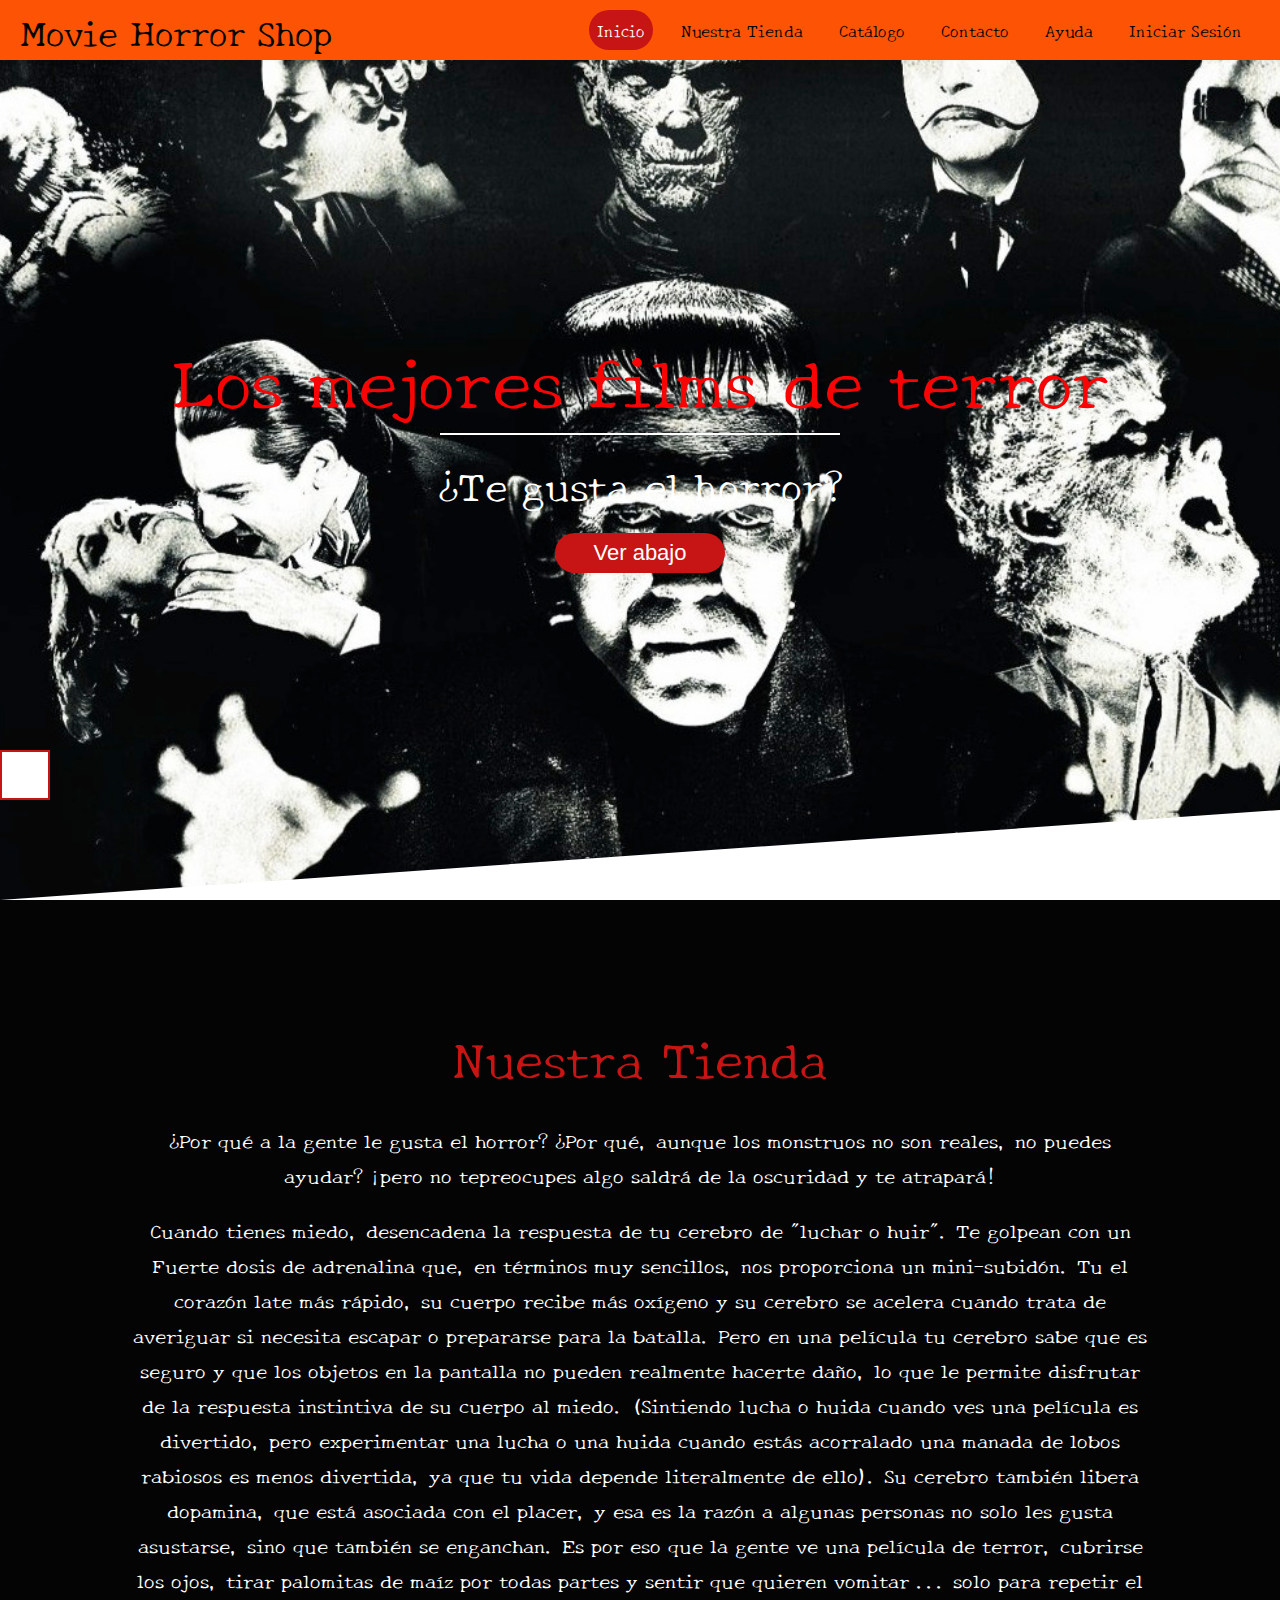
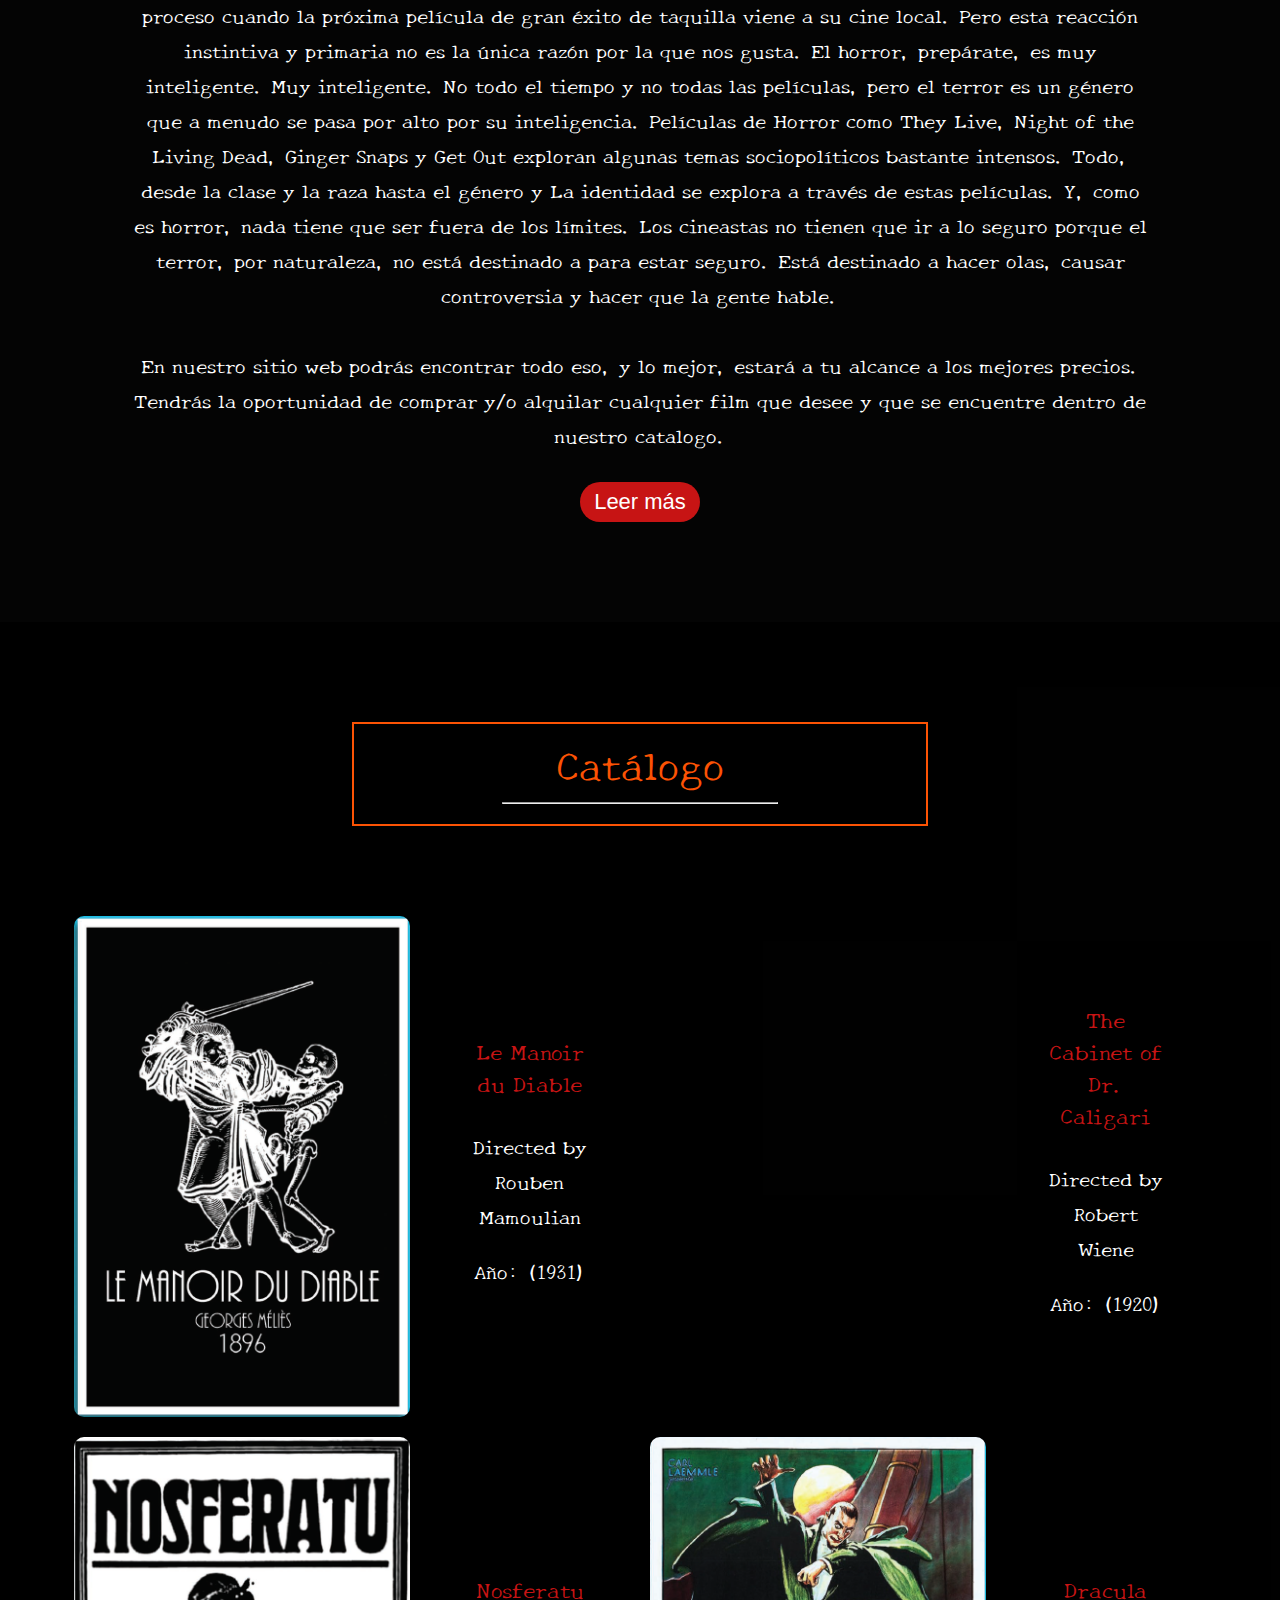
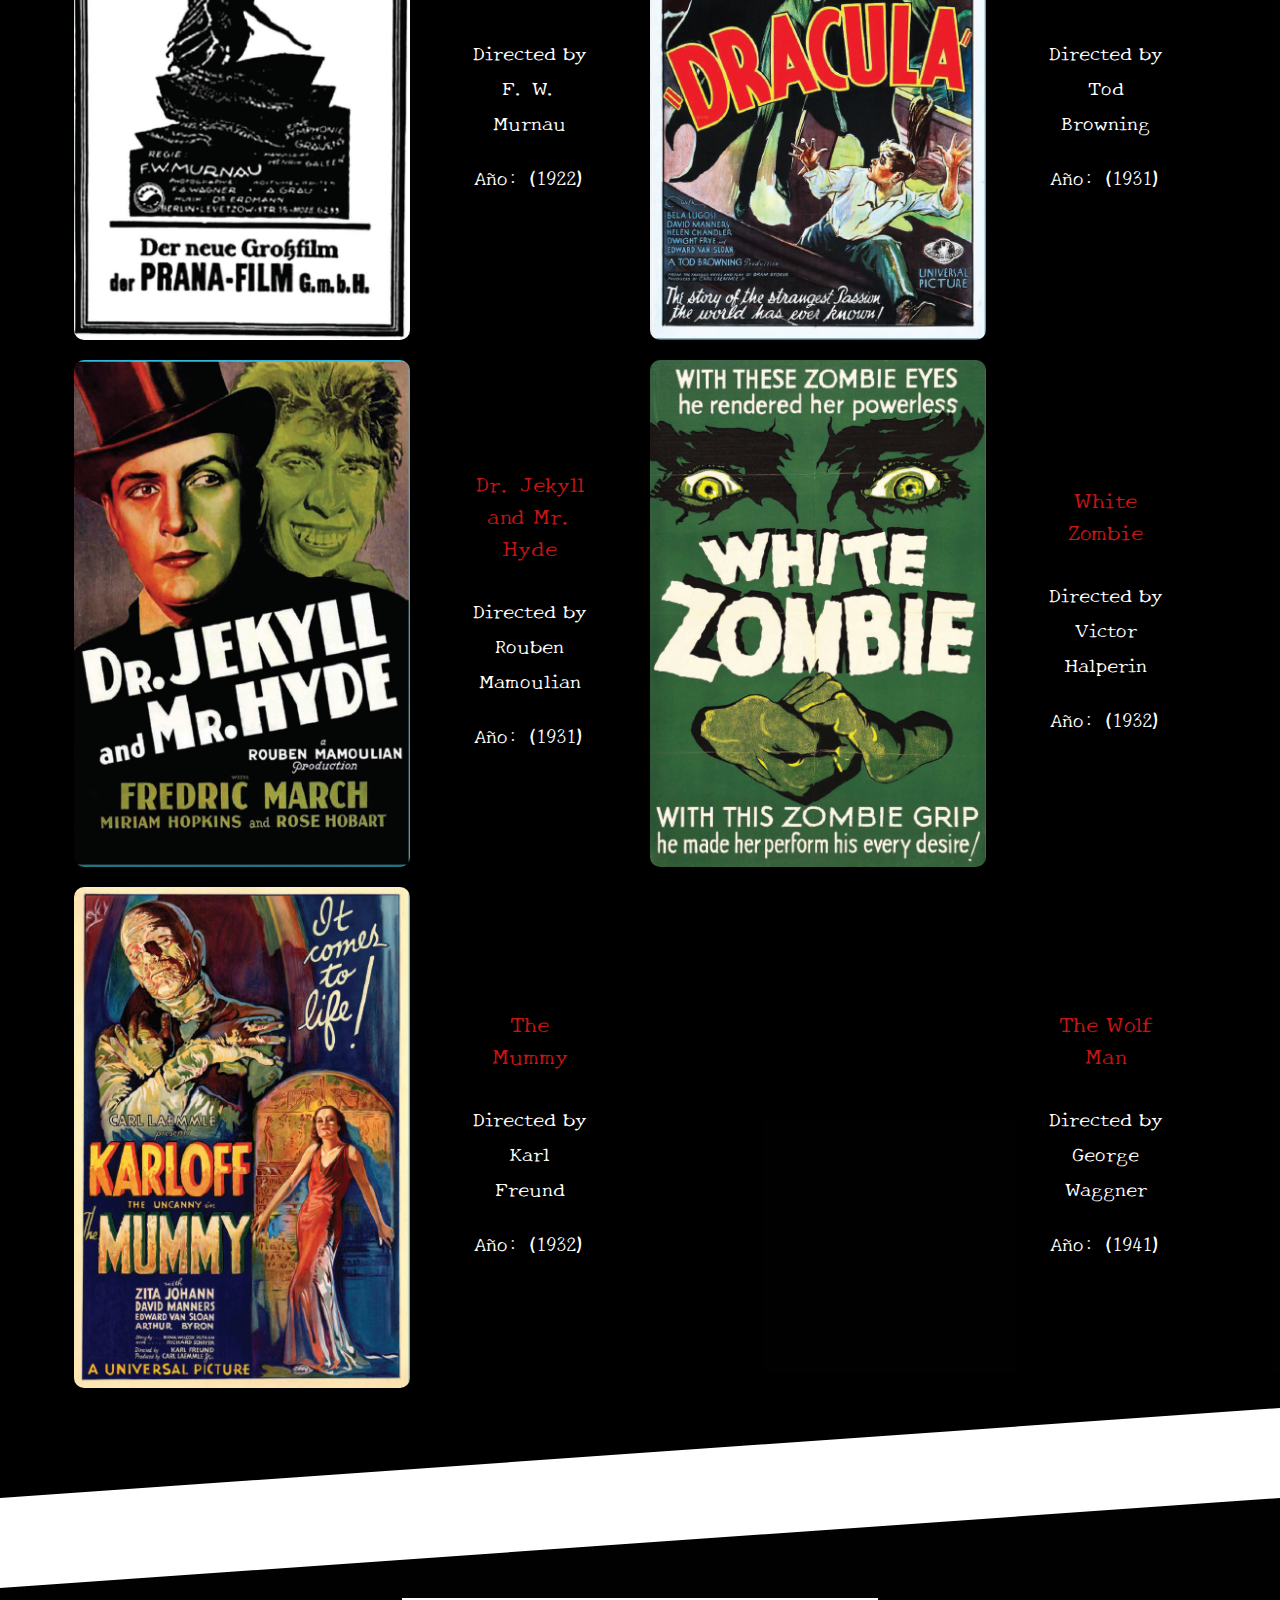
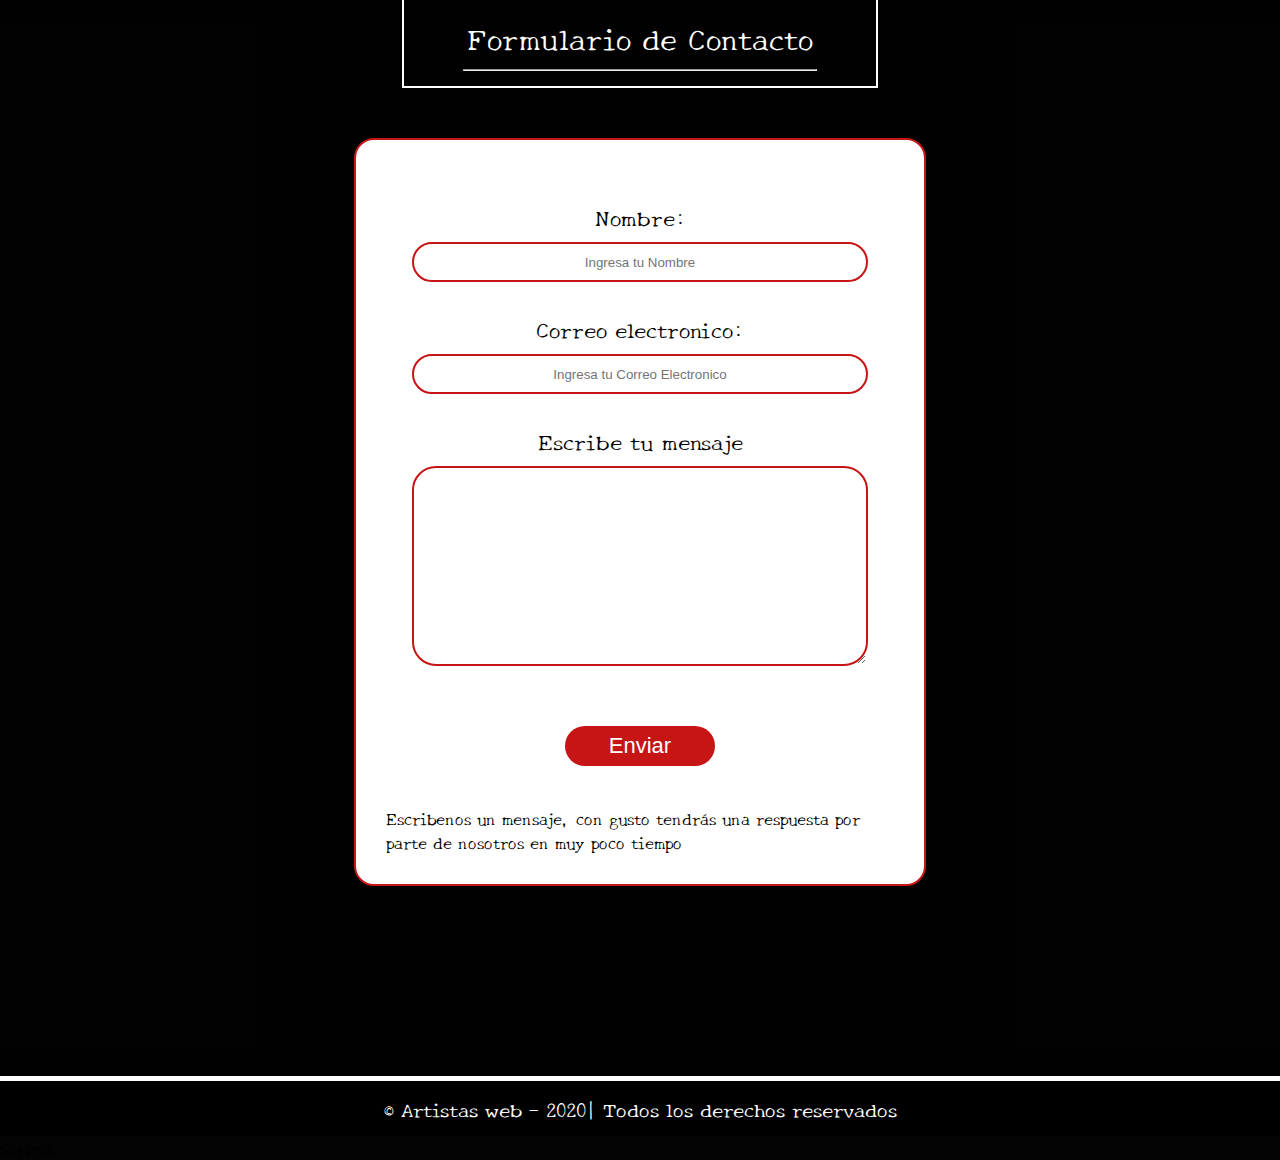
==== Movie Horror Shop Web/Index.html @ 17c4c710 "Add files via upload" ====
<!DOCTYPE html>
<html lang="es"
<head>
    <title>Movie Horror Shop</title>
    <meta charset="UTF-8">
    <meta name="viewport" content="width=device-width, initial-scale=1.0">
    <meta http-equiv="X-UA-Compatible" content="ie=edge">
    
    <!--Estilos-->
    <link rel="stylesheet" href="css/Styles.css">
    <link href="https://fonts.googleapis.com/css2?family=New+Tegomin&display=swap" rel="stylesheet">   
</head>
<body>

    <!--Ir Arriba-->
    <div class="go-top">
        <span><i class="fas fa-angle-up"></i></span>
    </div>

    <!--Menu de navegacion-->
     <header id="header">
        <nav class="menu">
            <div class="logo-box">
                <h1><a href="#">Movie Horror Shop</a></h1>
                <span class="btn-menu"><i class="fas fa-bars"></i></span>
            </div>
            <div class="list-container">
                <ul class="lists">
                    <li><a href="#"class="activo">Inicio</a></li>
                    <li><a href="#">Nuestra Tienda</a></li>
                    <li><a href="#">Catálogo</a></li>
                    <li><a href="#">Contacto</a></li>
                    <li><a href="#">Ayuda</a></li>
                    <li><a href="#">Iniciar Sesión</a></li>
                </ul>
            </div>
        </nav>

    <!--IMG Header-->
        <div class="img-header">
            <div class="welcome">
                <h1>Los mejores films de terror</h1>
                <hr>
                <p>¿Te gusta el horror?</p>
                <button id="abajo">Ver abajo</button>
            </div>
        </div>    

        <div class="skew-abajo"></div>

     </header>    

    <!--Menu de navegacion-->
   <main>

    <!--Nuestra Tienda-->
    <section class= "acerca-de">

        <div class="info-container">
            <h1>Nuestra Tienda</h1>
            <p>¿Por qué a la gente le gusta el horror? ¿Por qué, aunque los monstruos no son reales, no puedes
                ayudar? ¡pero no tepreocupes algo saldrá de la oscuridad y te atrapará!</p>
                
            <p>Cuando tienes miedo, desencadena la respuesta de tu cerebro de "luchar o huir". Te golpean con un
                Fuerte dosis de adrenalina que, en términos muy sencillos, nos proporciona un mini-subidón. Tu
                el corazón late más rápido, su cuerpo recibe más oxígeno y su cerebro se acelera cuando
                trata de averiguar si necesita escapar o prepararse para la batalla. Pero en una película tu cerebro
                sabe que es seguro y que los objetos en la pantalla no pueden realmente hacerte daño, lo que
                le permite disfrutar de la respuesta instintiva de su cuerpo al miedo. (Sintiendo lucha o huida
                cuando ves una película es divertido, pero experimentar una lucha o una huida cuando estás acorralado
                una manada de lobos rabiosos es menos divertida, ya que tu vida depende literalmente de ello).
                Su cerebro también libera dopamina, que está asociada con el placer, y esa es la razón
                a algunas personas no solo les gusta asustarse, sino que también se enganchan. Es por eso que la gente ve
                una película de terror, cubrirse los ojos, tirar palomitas de maíz por todas partes y sentir que quieren
                vomitar ... solo para repetir el proceso cuando la próxima película de gran éxito de taquilla
                viene a su cine local.

                Pero esta reacción instintiva y primaria no es la única razón por la que nos gusta.
                El horror, prepárate, es muy inteligente. Muy inteligente. No todo el tiempo y no
                todas las películas, pero el terror es un género que a menudo se pasa por alto por su inteligencia. Películas de Horror
                como They Live, Night of the Living Dead, Ginger Snaps y Get Out exploran algunas
                temas sociopolíticos bastante intensos. Todo, desde la clase y la raza hasta el género y
                La identidad se explora a través de estas películas. Y, como es horror, nada tiene que ser
                fuera de los límites. Los cineastas no tienen que ir a lo seguro porque el terror, por naturaleza, no está destinado a
                para estar seguro. Está destinado a hacer olas, causar controversia y hacer que la gente hable.

                <br></br>
                En nuestro sitio web podrás encontrar todo eso, y lo mejor, estará a tu alcance a los mejores precios. 
                Tendrás la oportunidad de comprar y/o alquilar cualquier film que desee y que se encuentre dentro de nuestro catalogo.</p>
                
            <!--*<div class="about-gallery">
                <img src="https://i.pinimg.com/originals/cb/20/40/cb2040bdb5de9c475596036a4c6ae469.jpg" alt="">
    
            </div>*/-->

            <div class="about-more"><button>Leer más</button></div>

        </div>

    </section>

    <!--Catálogo-->
    <section class="catalogo">
        <div class="deg-background"></div>
        <div class="ejeZproject">
            <div class="container-project">
                <div class="project-title">
                    <h2>Catálogo</h2>
                    <hr>
                </div>
            <div class="project-img">
                <img src="img/1. Le Manoir du Diable.PNG" alt="">
                <div class="name-movie">
                    <h3>Le Manoir du Diable</h3>
                    <p>Directed by Rouben Mamoulian</p>
                    <p>Año: (1931)</p>
                </div>
                <img src="img/2. The Cabinet of Dr. Caligari.PNG" alt="">
                <div class="name-movie">
                    <h3>The Cabinet of Dr. Caligari</h3>
                    <p>Directed by Robert Wiene</p>
                    <p>Año: (1920)</p>
                </div>
                <img src="img/3. Nosferatu.PNG" alt="">
                <div class="name-movie">
                    <h3>Nosferatu</h3>
                    <p>Directed by F. W. Murnau</p>
                    <p>Año: (1922)</p>
                </div>
                <img src="img/4. Dracula.PNG" alt="">
                <div class="name-movie">
                    <h3>Dracula</h3>
                    <p>Directed by Tod Browning</p>
                    <p>Año: (1931)</p>
                </div>
                <img src="img/5. Dr. Jekyll and Mr. Hyde.PNG" alt="">
                <div class="name-movie">
                    <h3>Dr. Jekyll and Mr. Hyde</h3>
                    <p>Directed by Rouben Mamoulian</p>
                    <p>Año: (1931)</p>
                </div>
                <img src="img/6. White Zombie.PNG" alt="">
                <div class="name-movie">
                    <h3>White Zombie</h3>
                    <p>Directed by Victor Halperin</p>
                    <p>Año: (1932)</p>
                </div>
                <img src="img/7. The Mummy.PNG" alt="">
                <div class="name-movie">
                    <h3>The Mummy</h3>
                    <p>Directed by Karl Freund</p>
                    <p>Año: (1932)</p>
                </div>
                <img src="img/8. The Wolf Man.PNG" alt="">  
                <div class="name-movie">
                    <h3>The Wolf Man</h3>
                    <p>Directed by George Waggner</p>
                    <p>Año: (1941)</p>
                </div>
            </div>    

            </div>
        </div>
        <div class="skew-abajo"> </div>

    </section>

</main>

<!--Footer-->
<footer class="footer">
    <div class="skew-arriba"></div>
    <div class="deg-footer"></div>
    <div class="ejeZfooter">
        <div class="footer-content">
        <div class="footer-title">
            <h2>Formulario de Contacto</h2>
            <hr>
        </div>  

        <div class="formulario-content">
         <form id="Formulario">
            <label for="user">Nombre:</label>
            <input type="text" id="user" name="user" placeholder="Ingresa tu Nombre">

            <label for="email">Correo electronico:</label>
            <input type="email" id="user" name="email" placeholder="Ingresa tu Correo Electronico">

            <label for="mensaje">Escribe tu mensaje</label>
            <textarea name="mensaje" id="mensaje"></textarea>

            <div class="send"><button>Enviar</button></div>

            <div class="mensaje-form">
                <p>Escribenos un mensaje, con gusto tendrás una respuesta por parte de nosotros en muy poco tiempo</p>
            </div>

         </form>
        </div>
        
        <div class="footer-text">
            <p>&copy; Artistas web - 2020| Todos los derechos reservados</p>
        </div>

        </div>
    </div>

</footer>

    



Scripts
<script src="https://kit.fontawesome.com/ca6e14d7f4.js" crossorigin="anonymous"></script>"
<script src="js/app.js"></script>
</body>
</html>
---- Movie Horror Shop Web/css/Styles.css ----
:root{
    --White: #fff;
    --red:#c71414;
    --black: #040404;
    --blue: #0431FC;
    --orange:#FC5304;
    --yellow: #FCE204;
    
}

*{
    margin:0;
    padding:0;
    box-sizing: border-box;
}

body{
    background: #040404;
    overflow-x: hidden;
    font-family: 'New Tegomin', serif;
}

/** Go top **/

.go-top{
    position: fixed;
    bottom: 100px;
    right: -100;
    width: 50px;
    height: 50px;
    border: 2px solid var(--red);
    background: white;
    z-index: 9999;

    display: flex;
    justify-content: center;
    align-items: center;
    cursor: pointer;
    transition: 400ms;
}

.go-top:hover{
    border:2px solid var(--white);
    background:var(--red);
}

.go-top:hover span{
    color: var(--white);
}

.go-top > span{
    font-size: 30px;
    color: var(--black);
}
/** Go top **/

/** Skew **/

.skew-abajo{
    position: absolute;
    bottom: 0;
    left: 0;
    border-width: 0 0 10vh 100vw;
    border-style: solid;
    border-color: transparent transparent #fff transparent;
}
.skew-arriba{
    position: absolute;
    top: 0;
    left: 0;
    border-width: 10vh 100vw 0 0 ;
    border-style: solid;
    border-color:  #fff transparent transparent transparent;
    z-index: 10;
}

/** Menu de Navegación **/
#header{
    position: relative;
    width: 100%;
}
.menu{
    position:fixed;
    top: 0;
    left: 0;
    width: 100%;
    height: 60px;
    background:#FC5304;
  
    display: flex;
    justify-content: space-between;
    align-items: center;
    z-index: 9999;
}
.menu .logo-box{
    margin-left: 20px;
}
.menu .logo-box h1 a{
    text-decoration: none;
    font-size: 35px;
    font-weight: 400;
    color: var(--black);
}
.menu .list-container{
    margin-right: 20px;
}
.menu .list-container .lists{
    display: flex;
}
.menu .list-container .lists li {
    list-style: none;
}
.menu .list-container .lists li a{
    text-decoration: none;
    margin: 0px 10px;
    padding: 8px;
    color: var(--black);
    border-radius: 24px;
    font-size: 16px;
    transition: 0.3s;
}
.menu .list-container .lists li a.activo{
    background: var(--red);
    color: #fff;
}
.menu .list-container .lists li :hover{
    background: var(--red);
    color: #fff;
}
**/
.btn-menu > .fa-bars{
    display: none;
}

/** Menu de Navegación **/

/** IMG Header **/
.img-header{
    position: relative;
    width: 100%;
    height: 100vh;
    background: url('../img/header.jpg');
    background-attachment: fixed;
    background-position: center;
    background-size: cover;
}
.img-header .welcome{
    position: absolute;
    top: 0;
    left: 0;
    width: 100%;
    height: 100%;
   
    display: flex;
    justify-content: center;
    align-items: center;
    flex-direction: column;
}
.img-header .welcome h1{
    font-size: 70px;
    color:#f70404;
    font-weight: 200;
}
.img-header .welcome hr{
    width: 400px;
    height: 2px;
    background: #fff;
    border: none;
    margin-top: 5px;
}
.img-header .welcome p{
    font-size: 40px;
    color: #fff;
    margin-top: 20px;
}
.img-header .welcome > button{
    width: 170px;
    height: 40px;
    background: var(--red);
    border-radius: 24px;
    border: none;
    outline: none;
    font-size: 22px;
    color: #fff;
    text-align: center;
    margin-top: 20px;
    cursor: pointer;
    transition: 0.5s;
}
.img-header .welcome > button:hover{
    background: var(--yellow);
}
/** IMG Header **/

/** Acerca de Nosotros **/

.acerca-de{
    width: 100%;
    margin-top: 120px;
}
.acerca-de .info-container{
    width: 80%;
    margin: auto;
    display: flex;
    justify-content: center;
    flex-direction: column;
}

.acerca-de .info-container h1{
    font-size: 50px;
    font-weight: 400;
    color: var(--red);
    text-align: center;
    margin-bottom: 20px;
    
}
.acerca-de .info-container p{
    text-align: center;
    font-size: 20px;
    color: var(--White);
    line-height: 35px;
    margin: 10px 0px;
}
/*.acerca-de .info-container .about-gallery{
    width: 100%;
    display: flex;
    justify-content: center;
    margin: 50px 0px;
}
.acerca-de .info-container .about-gallery img{
    width: calc(33.33% - 10px);
    height: 300px;
    object-fit: cover;
    margin: 10px 10px;
    border-radius: 10px;
    cursor: pointer;
}*/
.acerca-de .info-container .about-more{
    width: 100%;
    display: flex;
    justify-content: center;
}
.acerca-de .info-container .about-more button{
    width: 120px;
    height: 40px;
    background: var(--red);
    border-radius: 24px;
    border: none;
    outline: none;
    font-size: 22px;
    color: #fff;
    text-align: center;
    margin-top: 20px;
    cursor: pointer;
    transition: 0.5s;
}
.acerca-de .info-container .about-more button:hover{

    background: var(--yellow);
}
/** Nuestra tienda **/

/** Catálogo **/
.catalogo{
    position: relative;
    width: 100%;
    height: 100%;
    background: url(../img/Catálogo.jpg);
    background-attachment: fixed;
    background-position: center;
    background-size: cover;
    margin-top: 100px;
}
.catalogo .deg-background{
    position: absolute;
    top: 0;
    left: 0;
    width: 100%;
    height: 100%;
    background: rgba(0,0,0,0.8);
}
.catalogo .ejeZproject{
    position: relative;
    width: 100%;
    height: 100%;
}
.catalogo .container-project{
    width: 90%;
    margin: auto;
    padding-top: 100px;
}
.catalogo .container-project .project-title{
    border: 2px solid #FC5304;
    padding: 10px;
    text-align: center;
    width: 50%;
    margin: auto;
}
.catalogo .container-project .project-title h2{
    font-size: 40px;
    color: #FC5304;
    font-weight: normal;
}
.catalogo .container-project .project-title hr{
    background: #FC5304;
    width: 50%;
    margin: 10px auto;
}
.catalogo .container-project .project-img{
    width: 100%;
    display: flex;
    justify-content: center;
    flex-wrap: wrap;
    margin-top: 80px;
    padding-bottom: 100px;
}
.catalogo .container-project .project-img img{
    width: calc(30% - 10px);
    margin: 10px;
    object-fit: cover;
    border-radius: 10px;
    cursor: pointer;
}
.catalogo .container-project .project-img .name-movie{
    width: 10%;
    margin: auto;
    display: flex;
    justify-content: left;
    flex-direction: column;
}
.catalogo .container-project .project-img .name-movie h3{
    font-size: 22px;
    font-weight: 100;
    color: var(--red);
    text-align: center;
    margin-bottom: 20px;
    
}
.catalogo .container-project .project-img .name-movie p{
    text-align: center;
    font-size: 20px;
    color: var(--White);
    line-height: 35px;
    margin: 10px 0px;
}
/** Catálogo **/


/** Footer **/
.footer{
    position: relative;
    width: 100%;
    height: 100%;
    background: url(../img/footer.jpg);
    background-attachment: fixed;
    background-position: center;
    background-size: cover;
}
.footer .deg-footer{
    position: absolute;
    width: 100%;
    height: 100%;
    background: rgba(0,0,0,0.6);
}
.footer .ejeZfooter{
    position: relative;
    width: 100%;
    height: 100%;
}
.footer .footer-content{
    width: 90%;
    padding: 100px;
    margin: auto;
}
.footer .footer-content .footer-title{
    width: 50%;
    margin: auto;
    border: 2px solid #fff;
    padding: 15px;
}
.footer .footer-content .footer-title h2{
    text-align: center;
    color: #fff;
    font-size: 30px;
    font-weight: normal;
    margin-bottom: 10px;
}
.footer .footer-content .footer-title hr{
    width: 80%;
    margin: auto;

}
.footer .footer-content .formulario-content{
    width: 60%;
    background: #fff;
    border-radius: 20px;
    border:2px solid var(--red);
    margin:50px auto;
    padding: 30px;
    margin-bottom: 150px;
}
.footer .footer-content .formulario-content #Formulario{
    display: flex;
    justify-content: center;
    flex-direction: column;
}
.footer .footer-content .formulario-content #Formulario label{
    text-align: center;
    color: var(--black);
    font-size: 22px;
    margin: 30px 0px 10px 0px;
}
.footer .footer-content .formulario-content #Formulario input{
    width: 90%;
    height: 40px;
    margin: auto;
    border: 2px solid var(--red);
    border-radius: 24px;
    outline: none;
    text-align: center;
    font-size: 15px 7px;
    color: var(--black);

}
.footer .footer-content .formulario-content #Formulario textarea{
    width: 90%;
    height: 200px;
    margin: auto;
    border: 2px solid var(--red);
    border-radius: 24px;
    outline: none;
    font-size: 15px;
    color: var(--black);
    padding: 20px;
}
.footer .footer-content .formulario-content #Formulario .send{
    width: 100%;
    display: flex;
    justify-content: center;
    margin: 40px 0px;
}
.footer .footer-content .formulario-content #Formulario .send button{
    width: 150px;
    height: 40px;
    background: var(--red);
    border-radius: 24px;
    border: none;
    outline: none;
    font-size: 22px;
    color: #fff;
    text-align: center;
    margin-top: 20px;
    cursor: pointer;
    transition: 0.5s;
}
.footer .footer-content .formulario-content #Formulario .send button:hover{
    background: var(--blue);
}
.footer .footer-content .footer-text{
    position: absolute;
    bottom: 0;
    left: 0;
    width: 100%;
    height: 60px;
    background: rgba(0,0,0,0.8);
    border-top: 5px solid #fff;

    display: flex;
    justify-content: center;
    align-items: center;
}
.footer .footer-content .footer-text p{
    color: #fff;
    font-size: 20px;
}
/** Footer **/

/** Media Query **/

@media only screen and (max-width:900px){
    .btn-menu > .fa-bars{
        display: block;
        position: absolute;
        top: 20px;
        right: 30px;
        font-size: 28px;
        cursor: pointer;
    }
    .btn-menu > .fa-bars:hover{color: var(--red);}
    .btn-menu > .fa-times{color: var(--red);}
        .menu .list-container{
        position: absolute;
        top: 60px;
        left: 100%;
        width: 100%;
        height: calc(100vh - 60px);
        background: #fff;
    }
    .menu .list-container .lists{
        width: 100%;
        height: 100%;
        display: flex;
        justify-content: center;
        align-items: center;
        flex-direction: column;
        border-top: 5px solid var(--red);
    }
    .menu .list-container .lists li{
        width: 90%;
        margin: 10px 0px;
        border-bottom: 1px solid var(--red);
        text-align: center;
    }
    .menu .list-container .lists li a{
        font-size: 20px;
        padding-bottom: 10px;
    }

    .menu .list-container .lists li a.activo{
        background: none;
        color: var(--red); 
    }
    .menu .list-container .lists li a:hover{
        background: none;
        color: var(--red);
}


@media only screen and (max-width: 773px) {
    
    /** Img Header **/
    .img-header .welcome h1{
        font-size: 40px;
    }
    .img-header .welcome > button {
        width: 130px;
        font-size: 20px;
    }
    /** Acerca de nosotros **/
    .acerca-de .info-container .about-gallery{
        flex-direction: column;
    }
    .acerca-de .info-container .about-gallery img{
        width: 100%;
    }

    /** Nuestros Proyectos **/
    .catalogo .container-project .project-img img{
        width: 80%;
        margin-bottom: 30px;
    }
} 

@media only screen and (max-width: 590px) {
    
    /** IMG Header **/
    .img-header .welcome h1{
        font-size: 30px;
    }
    .img-header .welcome hr{
        width: 100px;
    }
    .img-header .welcome p{
        font-size: 17px;
    }
} 

/*@media only screen and (max-width: 890px){
    .testimonios .box-testimonios .card-testimonio .card-img img{
        width: 200px;
        height: 200px;
    }
    .testimonios .box-testimonios .card-testimonio {
        width: 100%;
    }
    .testimonios .box-testimonios .card-testimonio .testimonio-text h4{
        font-size: 25px;
    }
    .testimonios .box-testimonios .card-testimonio .testimonio-text p{
        font-size: 17px;
        line-height: 35px;
    }
}
*/
@media only screen and (max-width: 900px){
    .footer .formulario-content{
        width: 85%;
        padding: 20px;
    }
    .footer .formulario-content #formulario input{
        width: 100%; 
    }
    .footer .formulario-content #formulario textarea{
        width: 100%;
    }
}

}
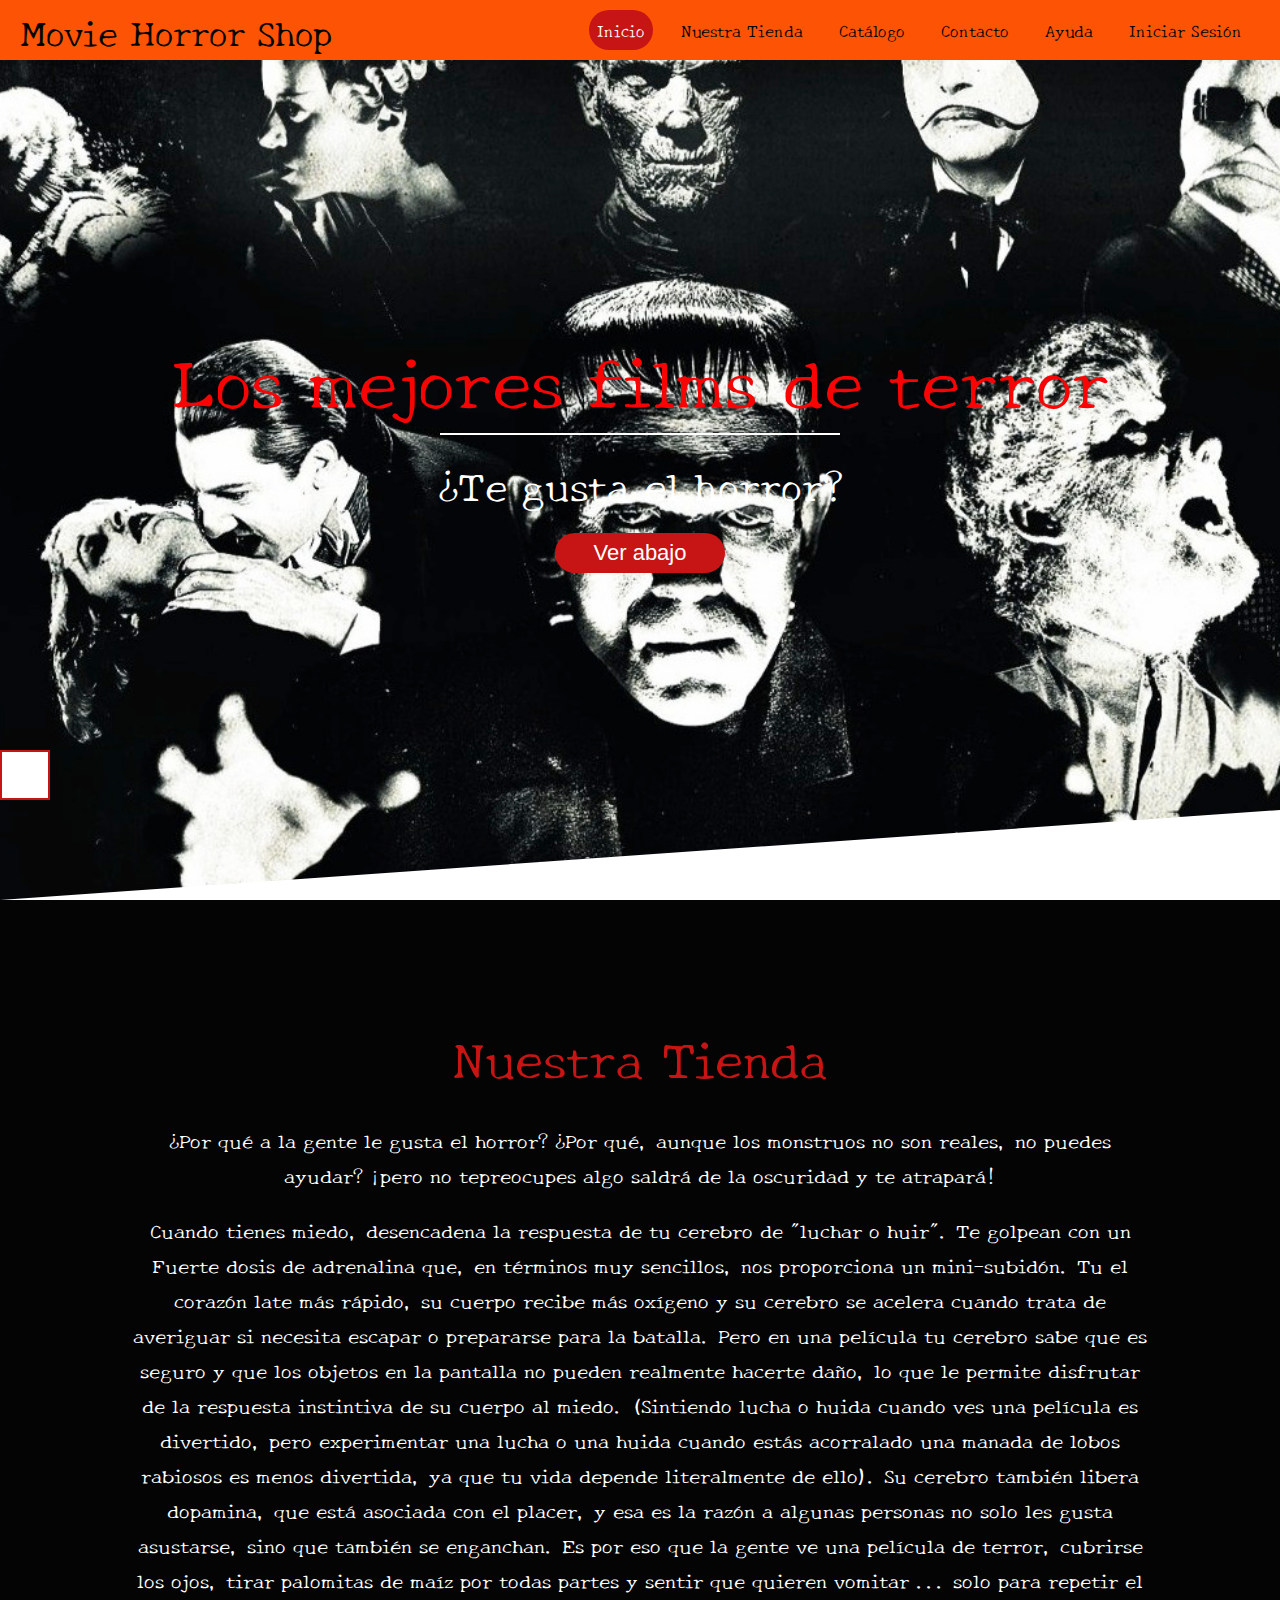
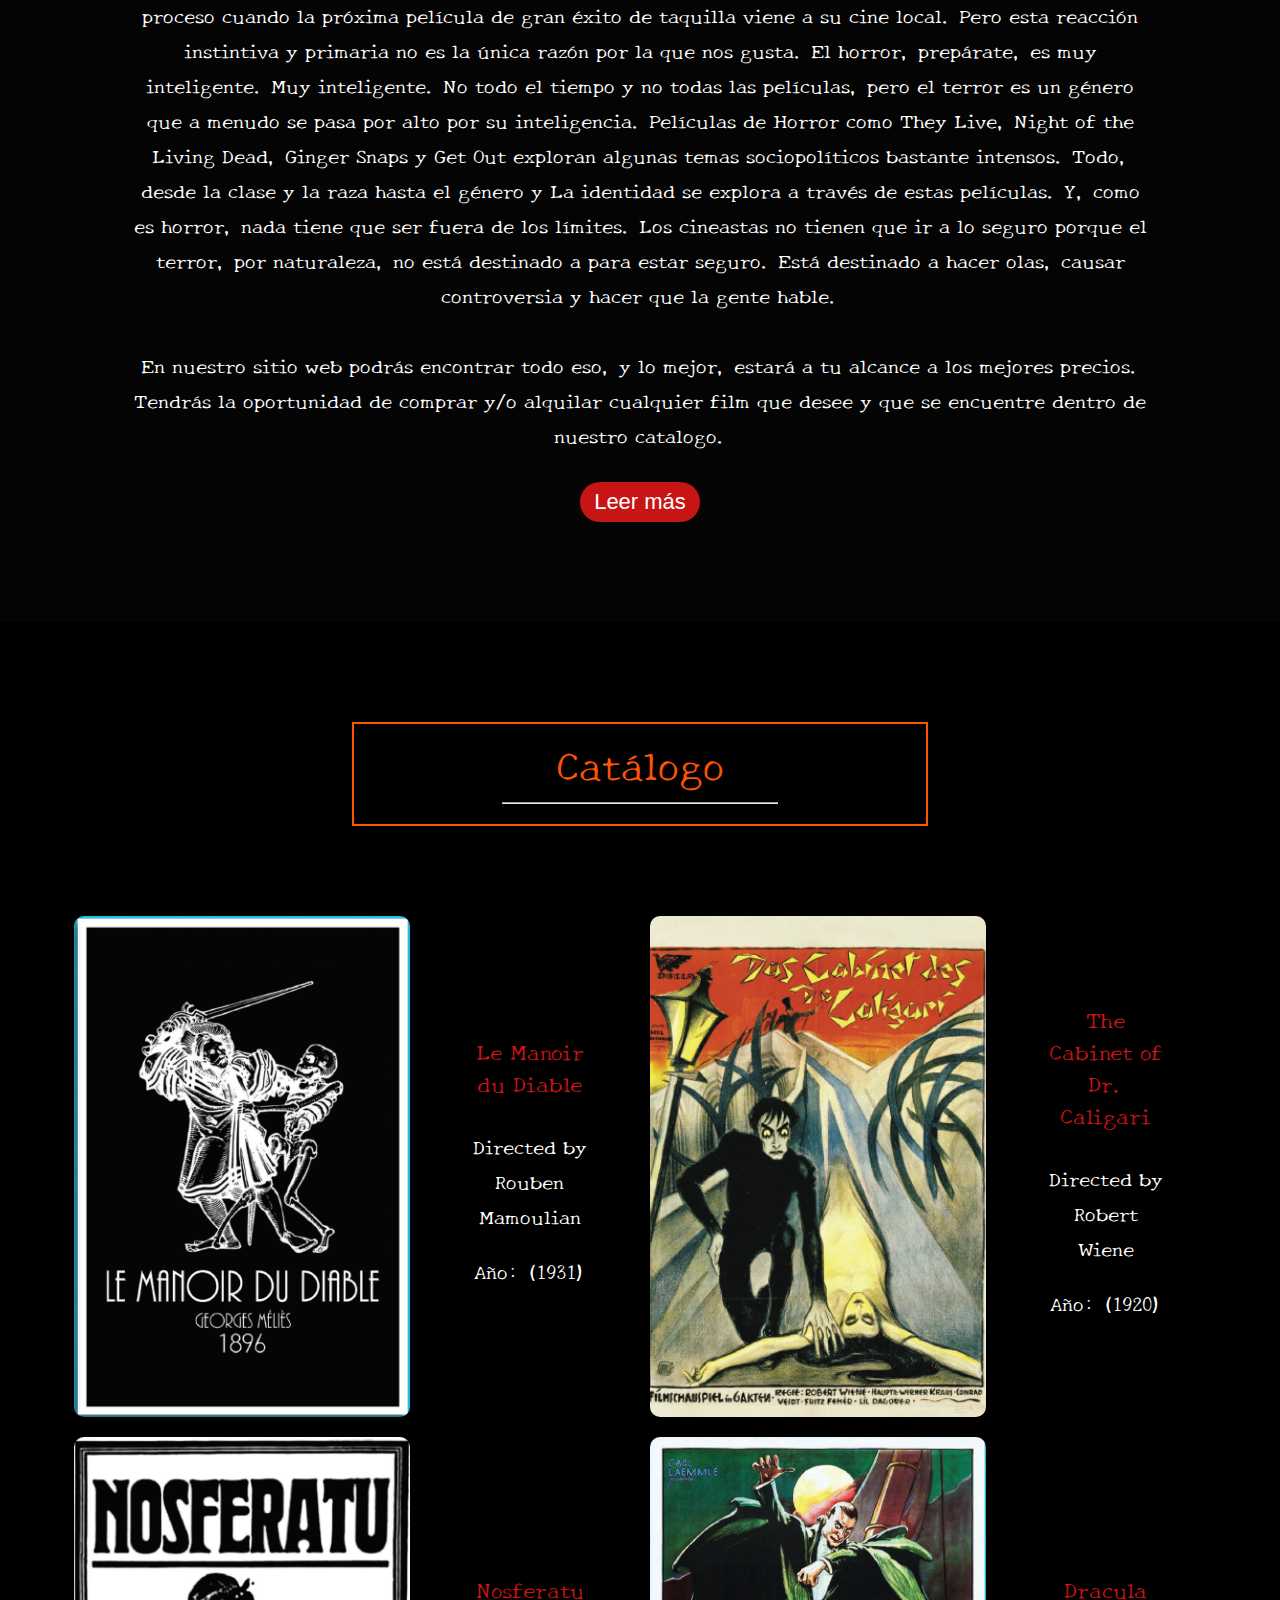
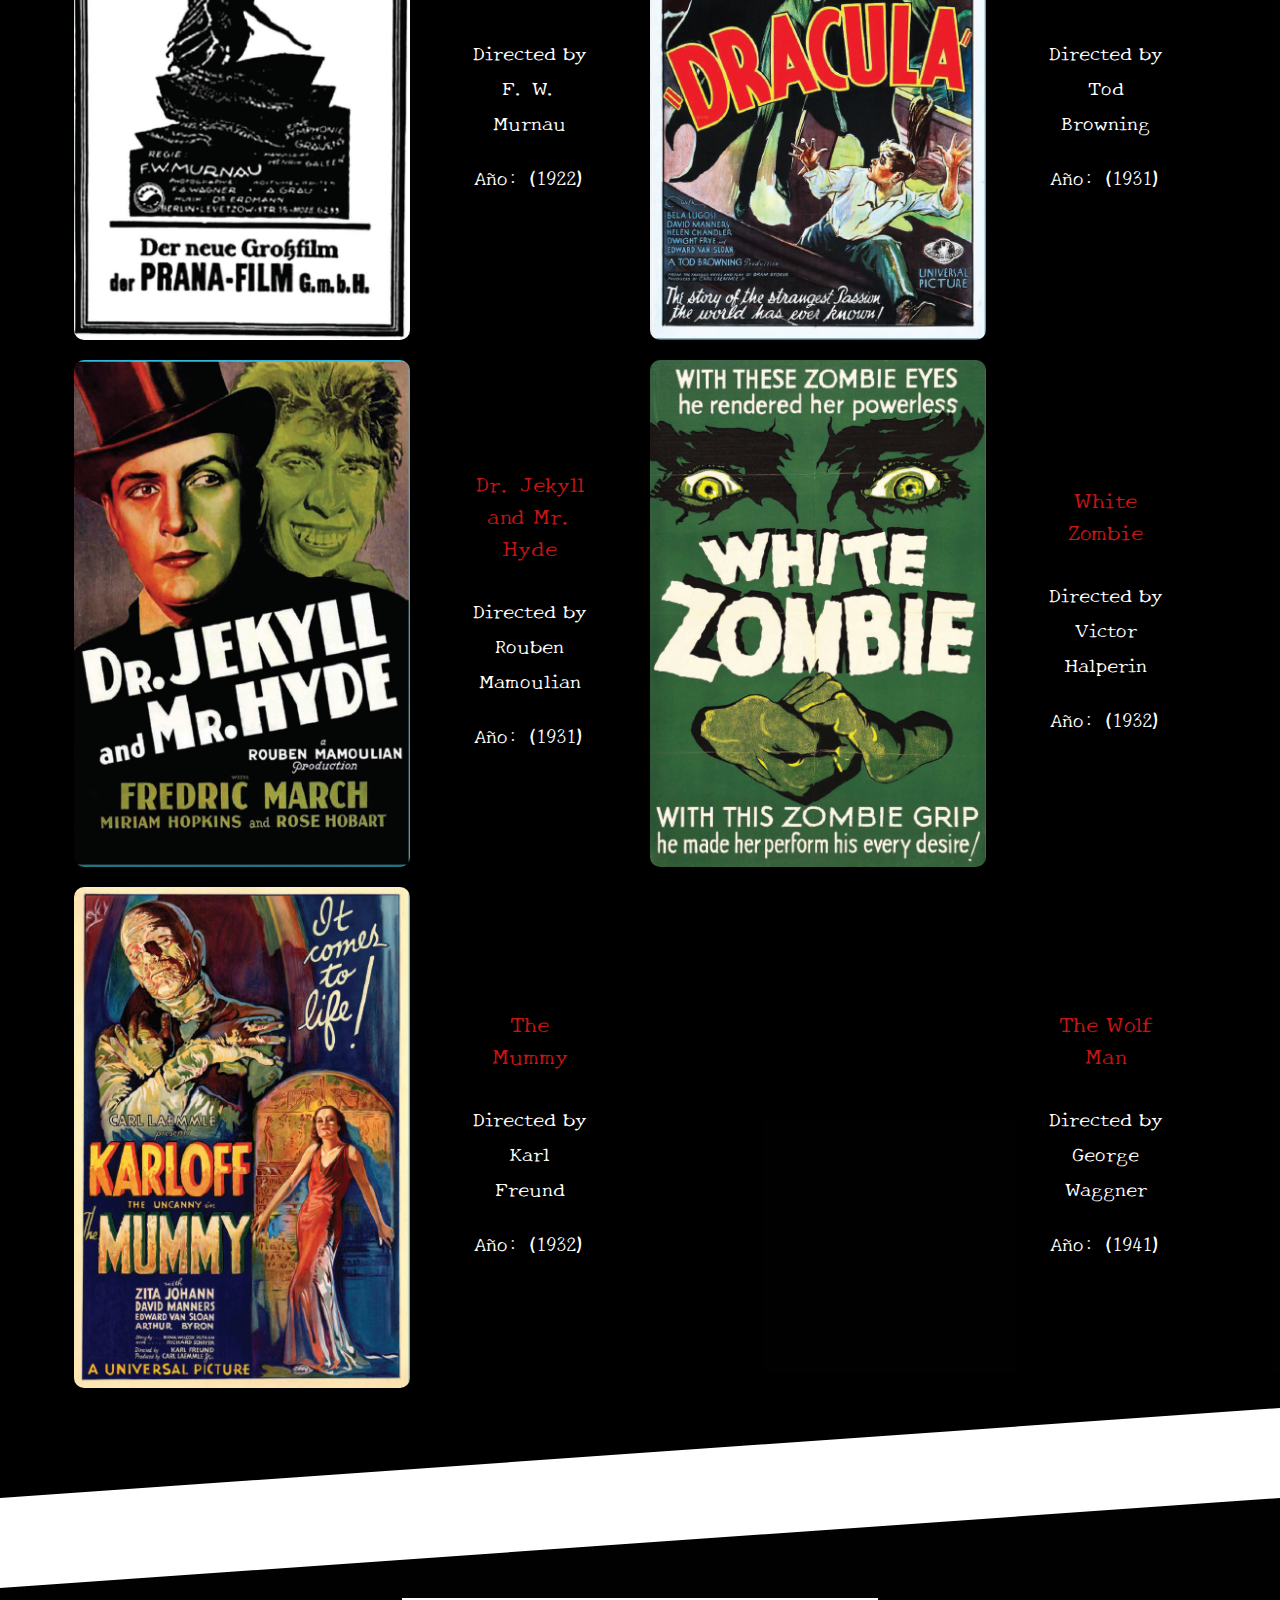
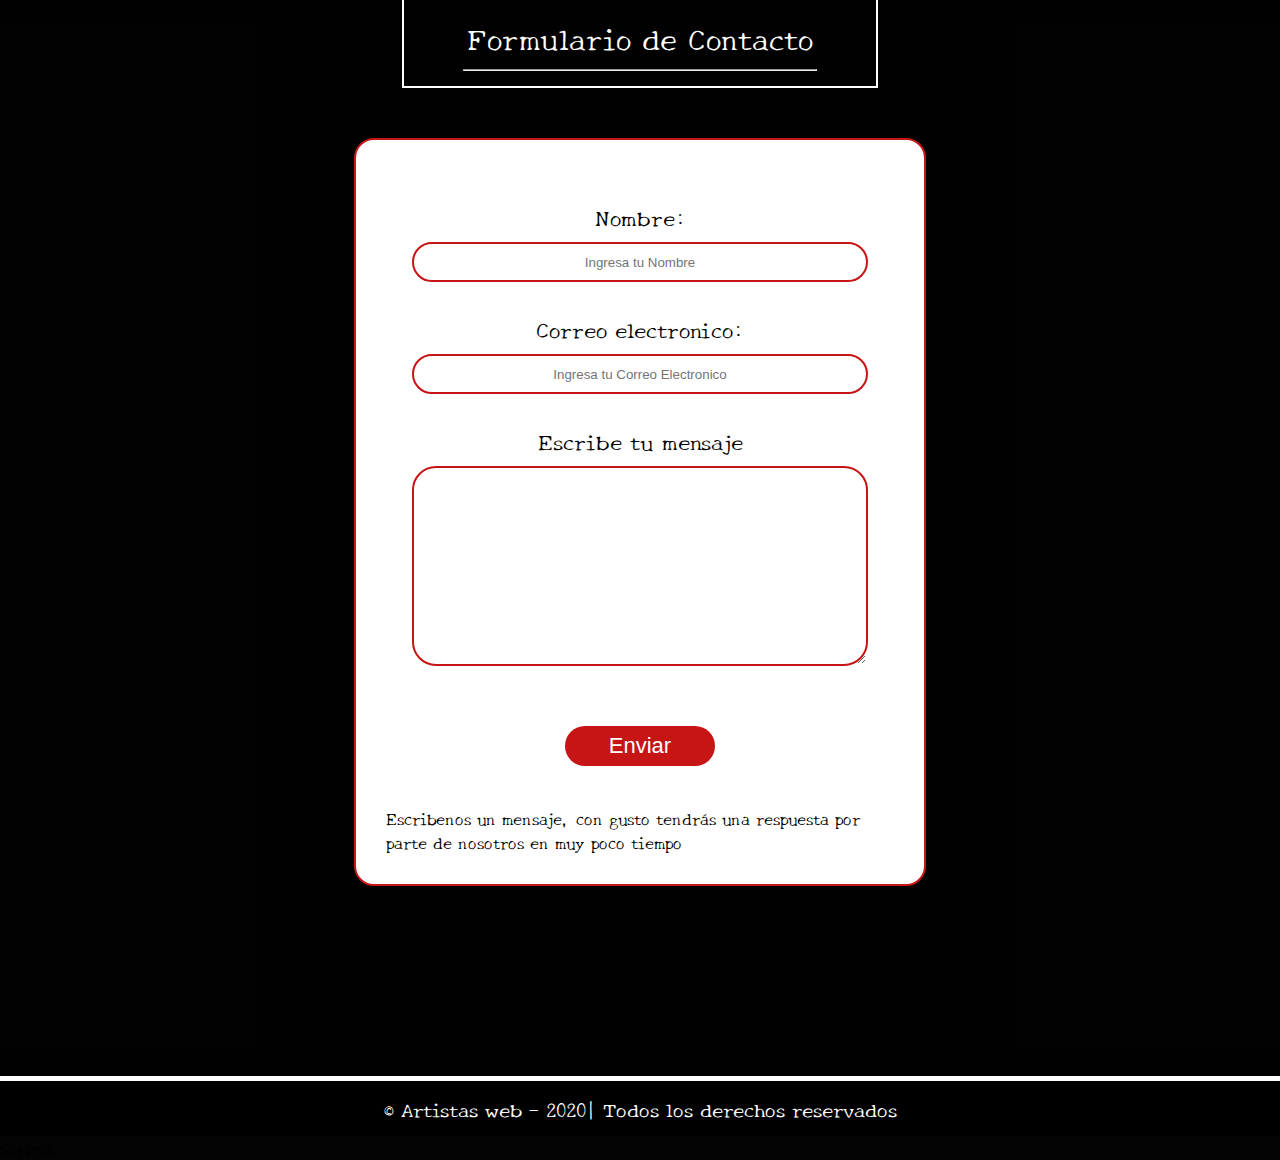
==== commit 971d6fd0: "Login Page by Armsl" ====
--- a/Movie Horror Shop Web/Index.html
+++ b/Movie Horror Shop Web/Index.html
@@ -1,5 +1,5 @@
 <!DOCTYPE html>
-<html lang="es"
+<html lang="es">
 <head>
     <title>Movie Horror Shop</title>
     <meta charset="UTF-8">
@@ -31,7 +31,7 @@
                     <li><a href="#">Catálogo</a></li>
                     <li><a href="#">Contacto</a></li>
                     <li><a href="#">Ayuda</a></li>
-                    <li><a href="#">Iniciar Sesión</a></li>
+                    <li><a href="./Login.html">Iniciar Sesión</a></li>
                 </ul>
             </div>
         </nav>
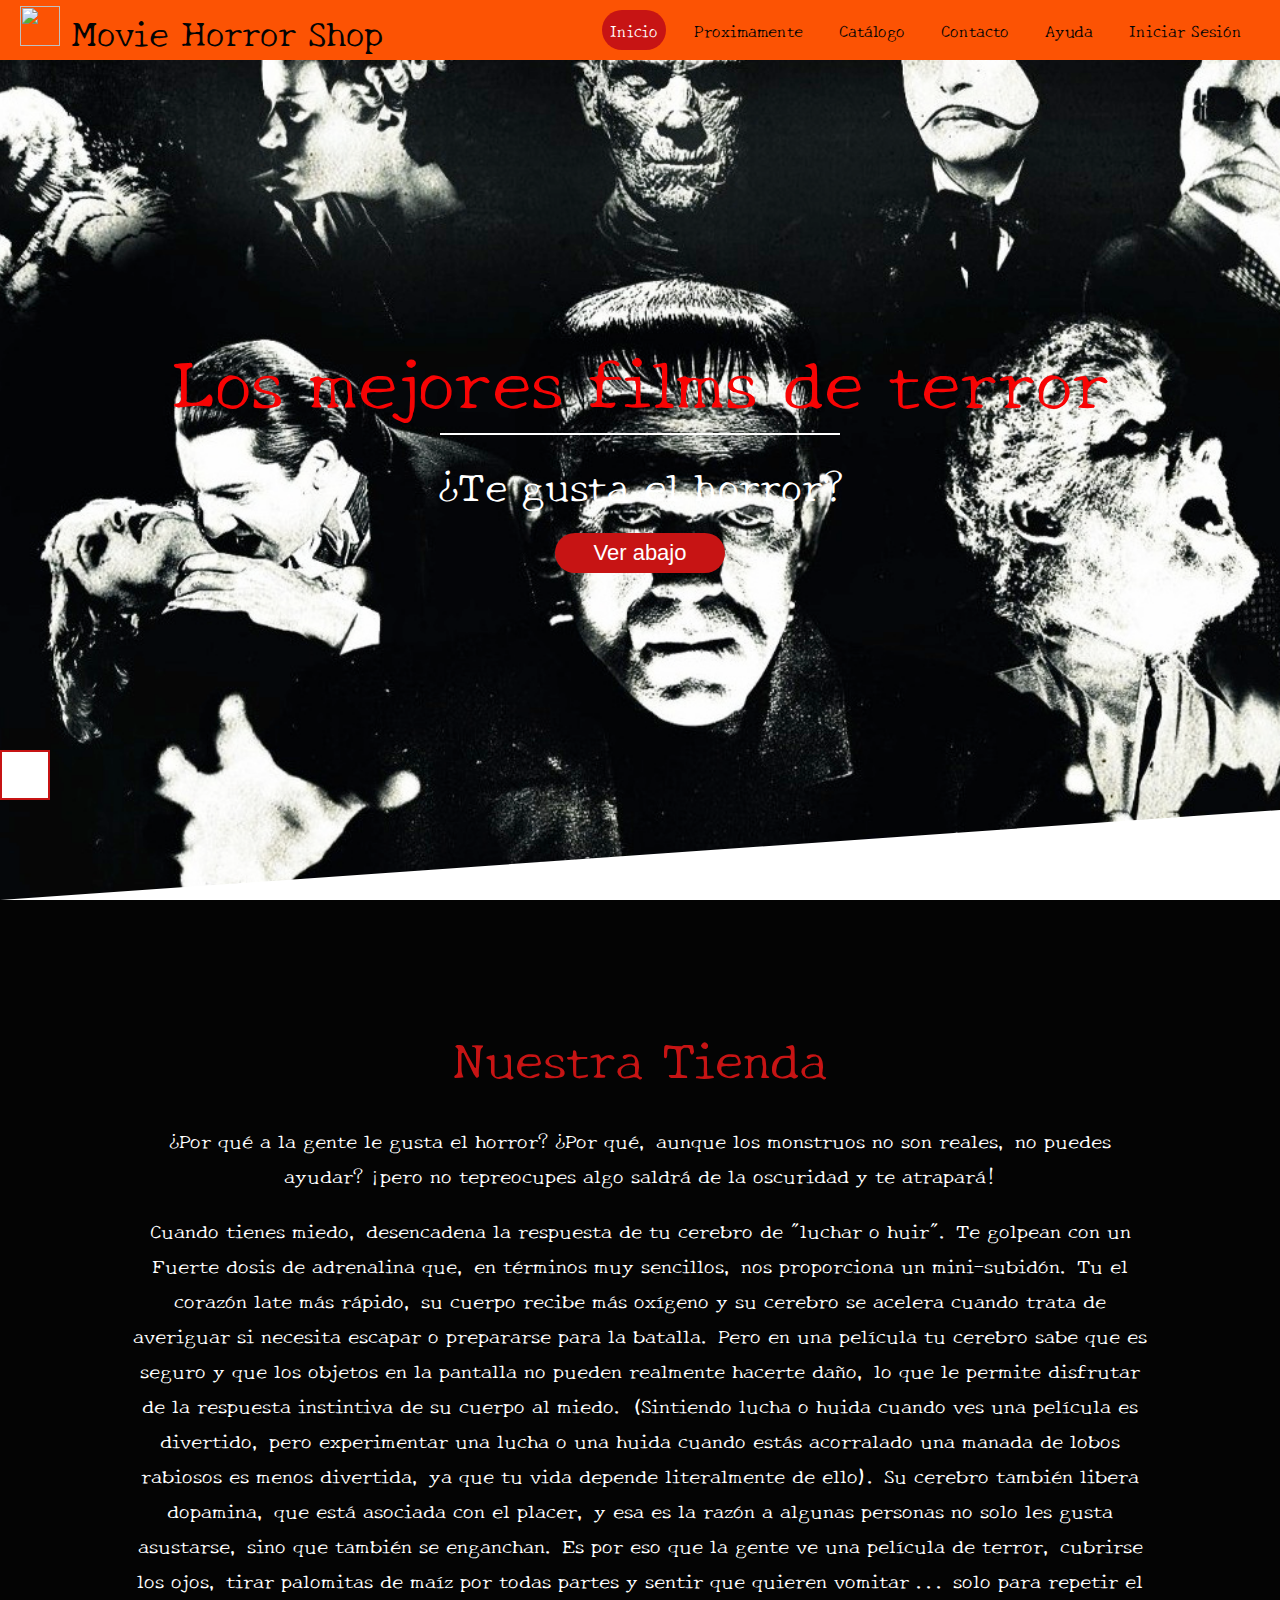
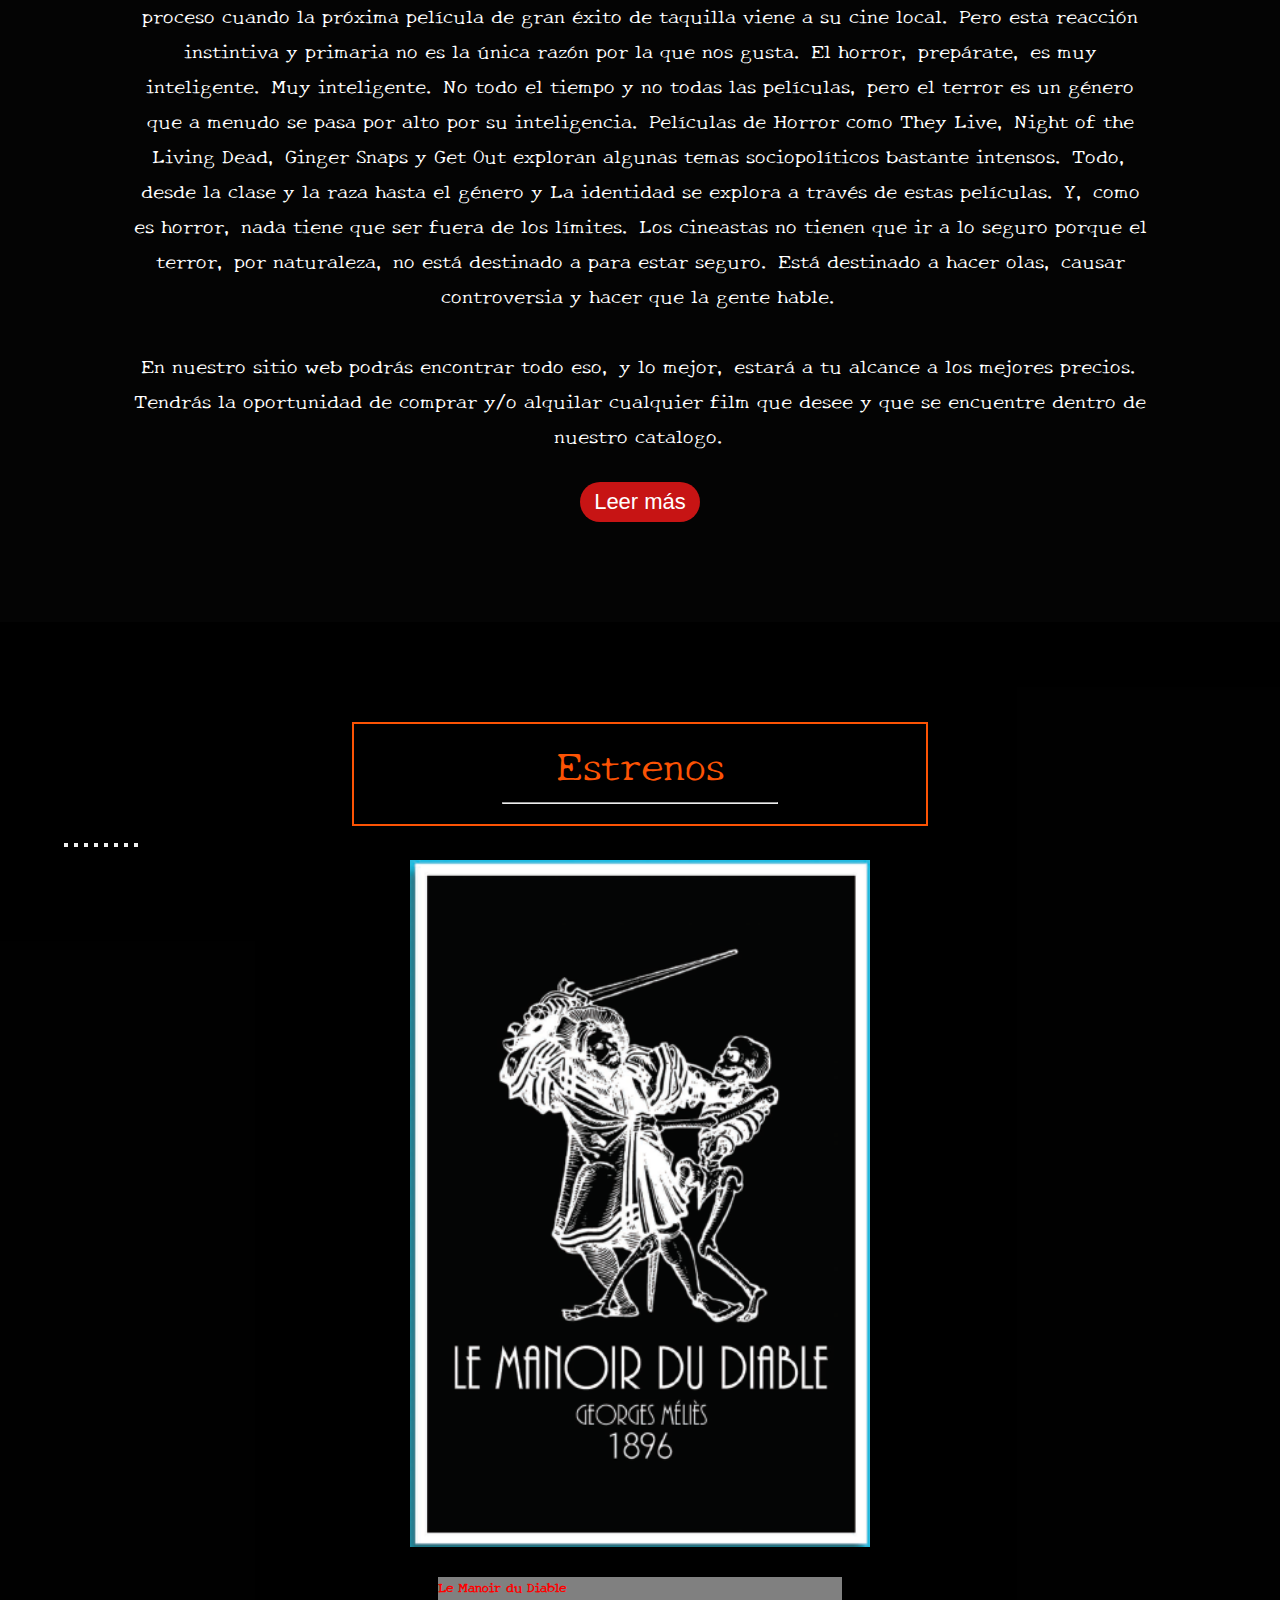
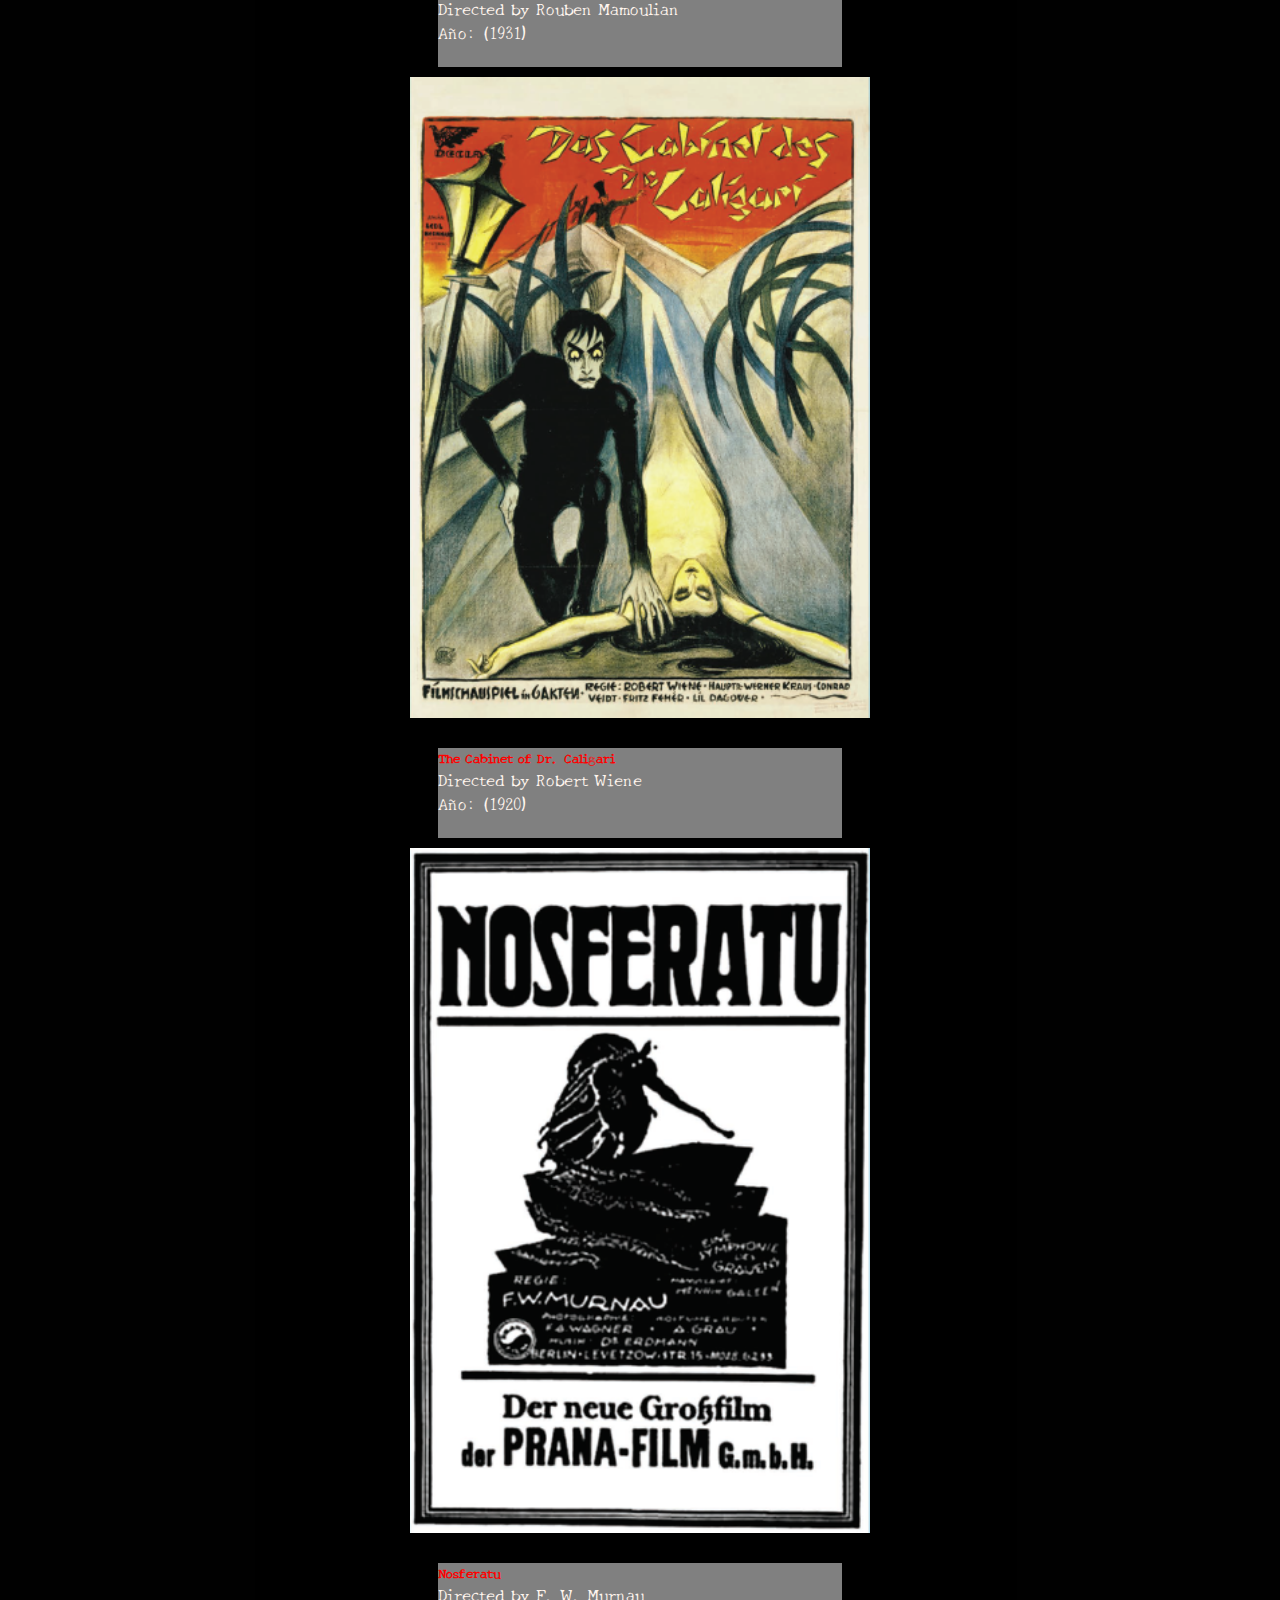
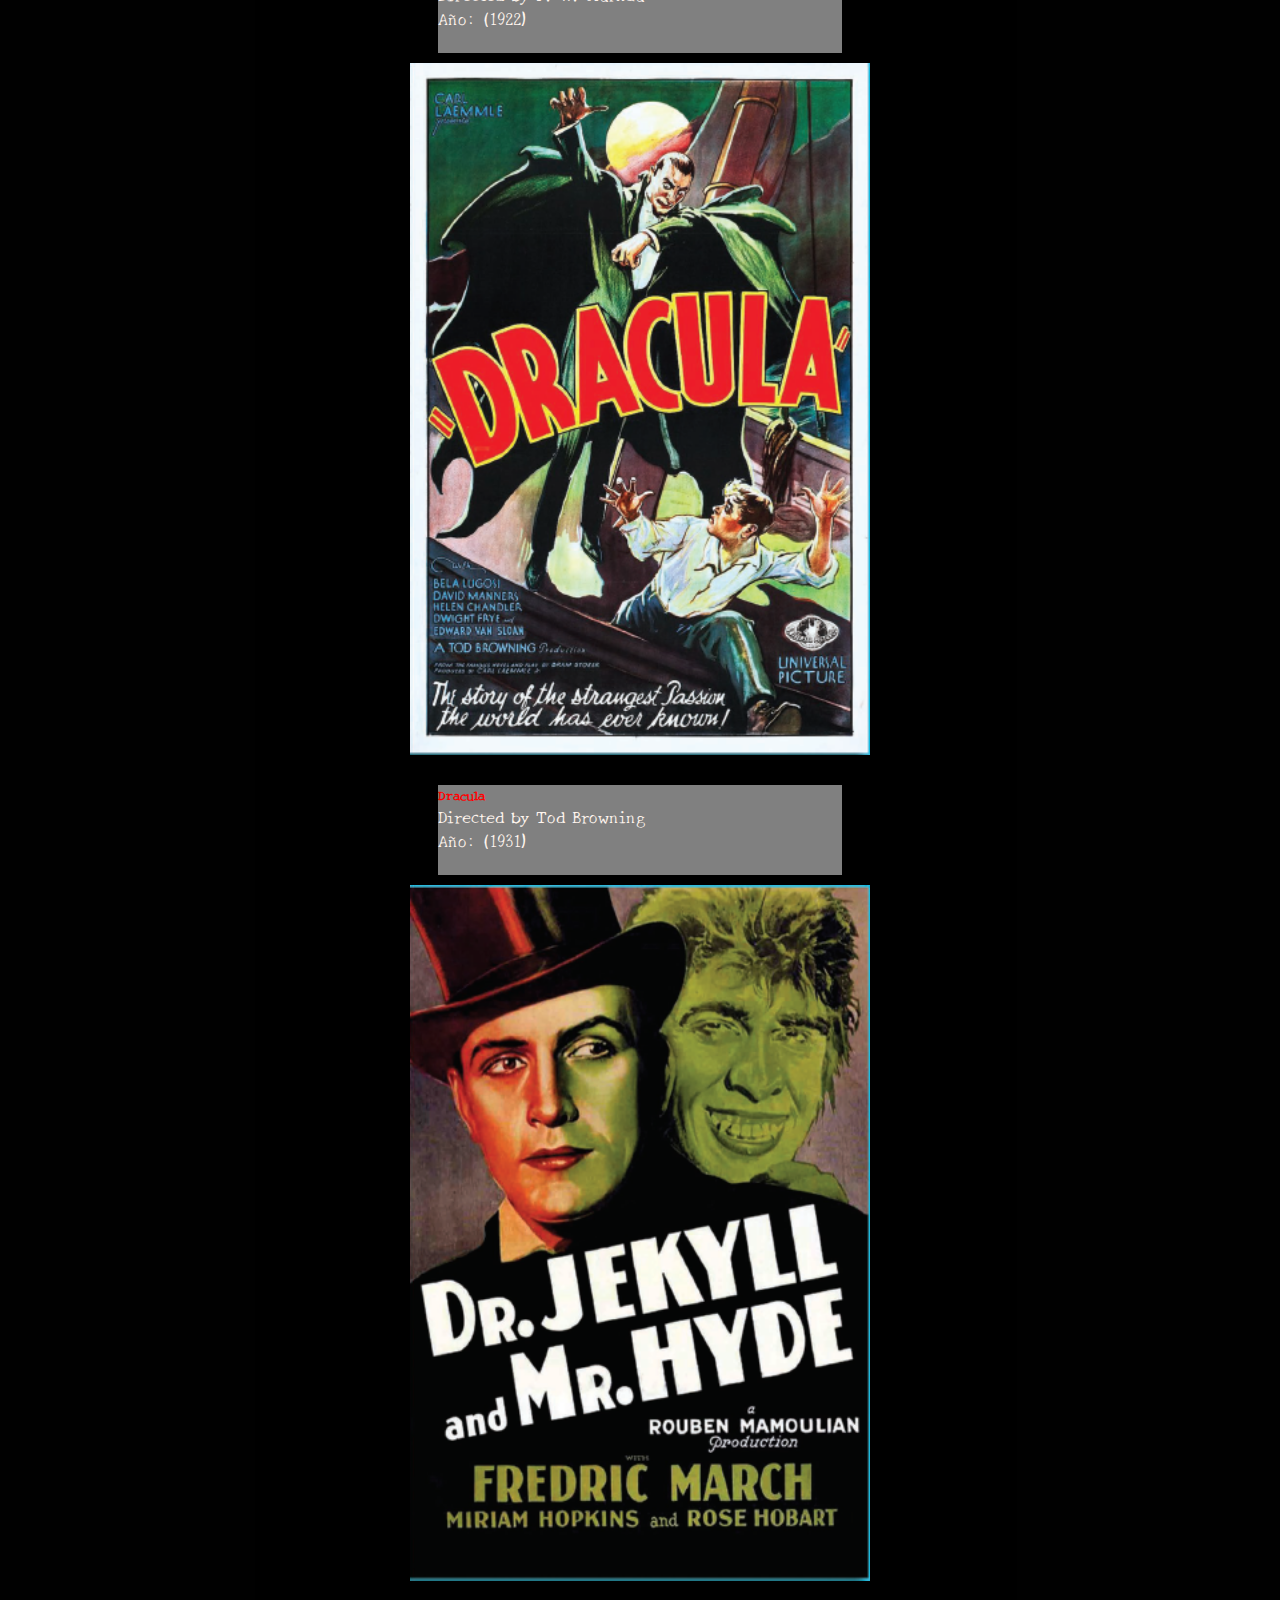
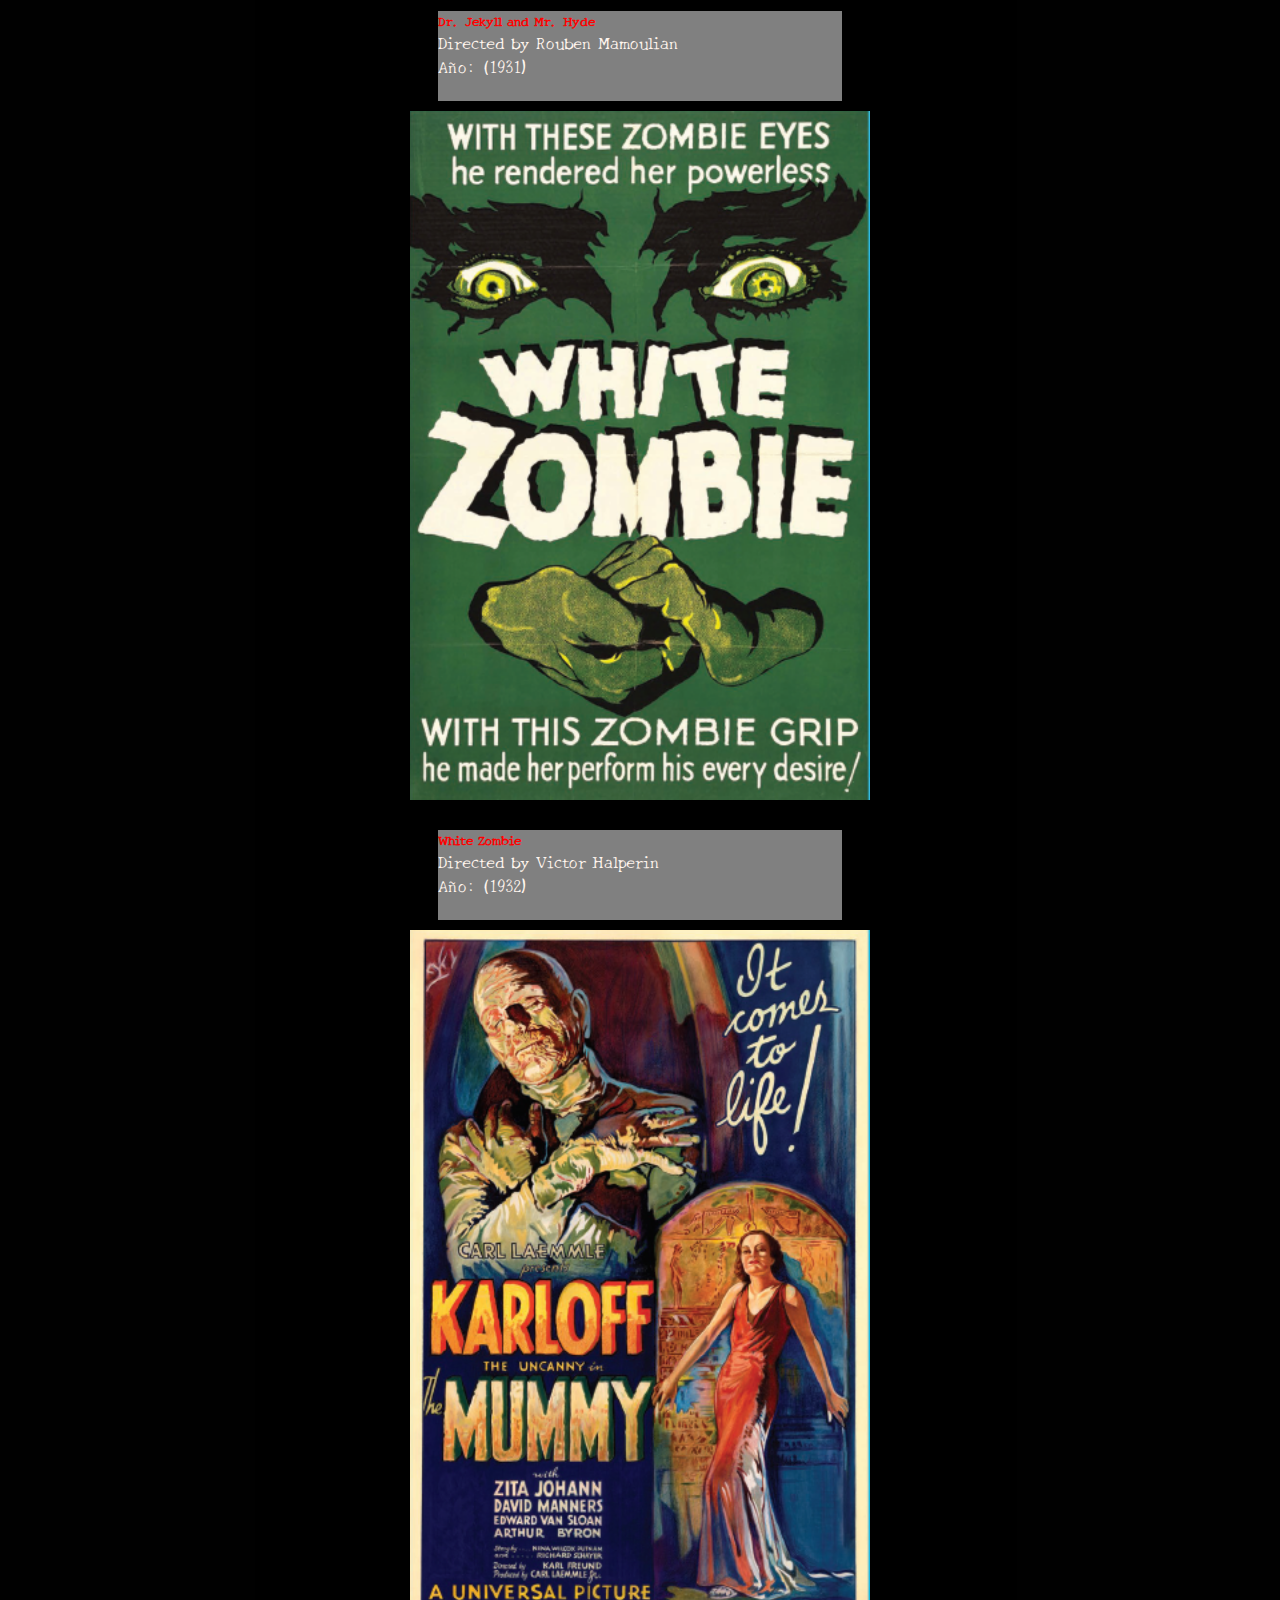
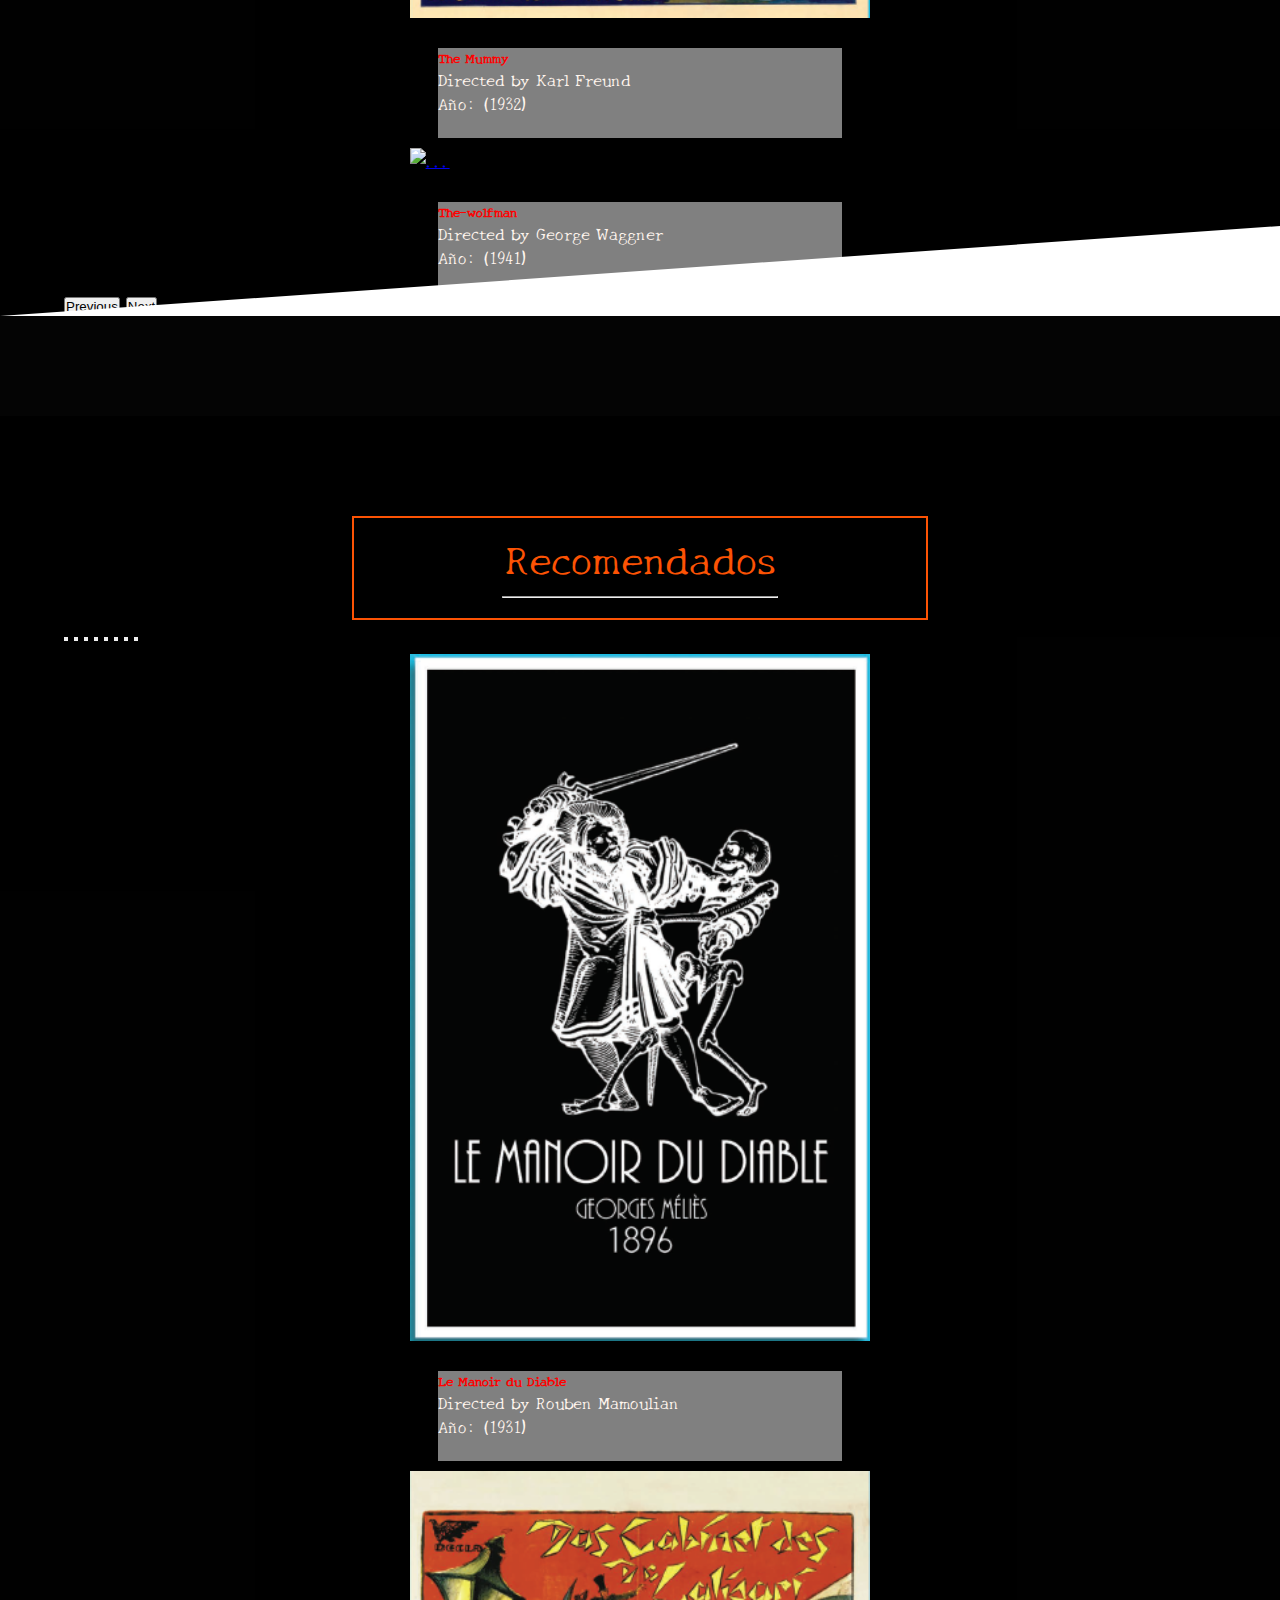
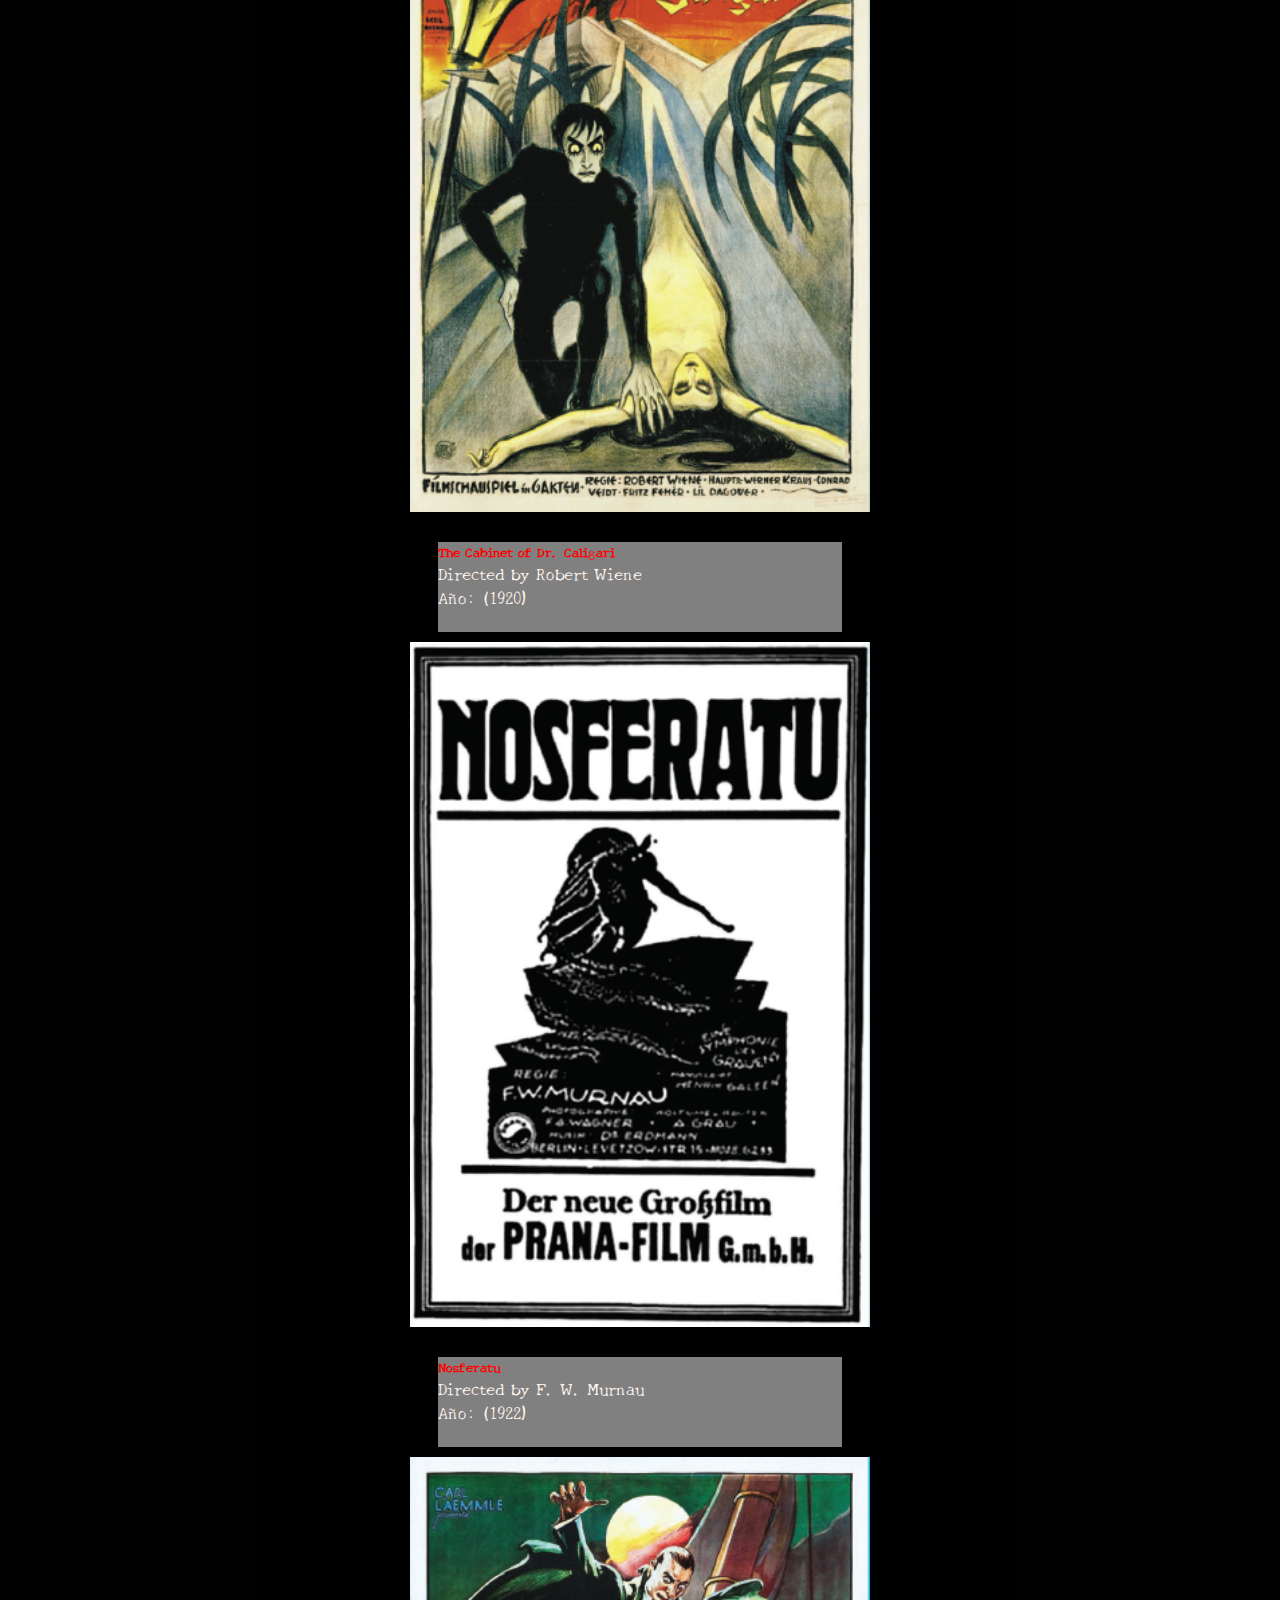
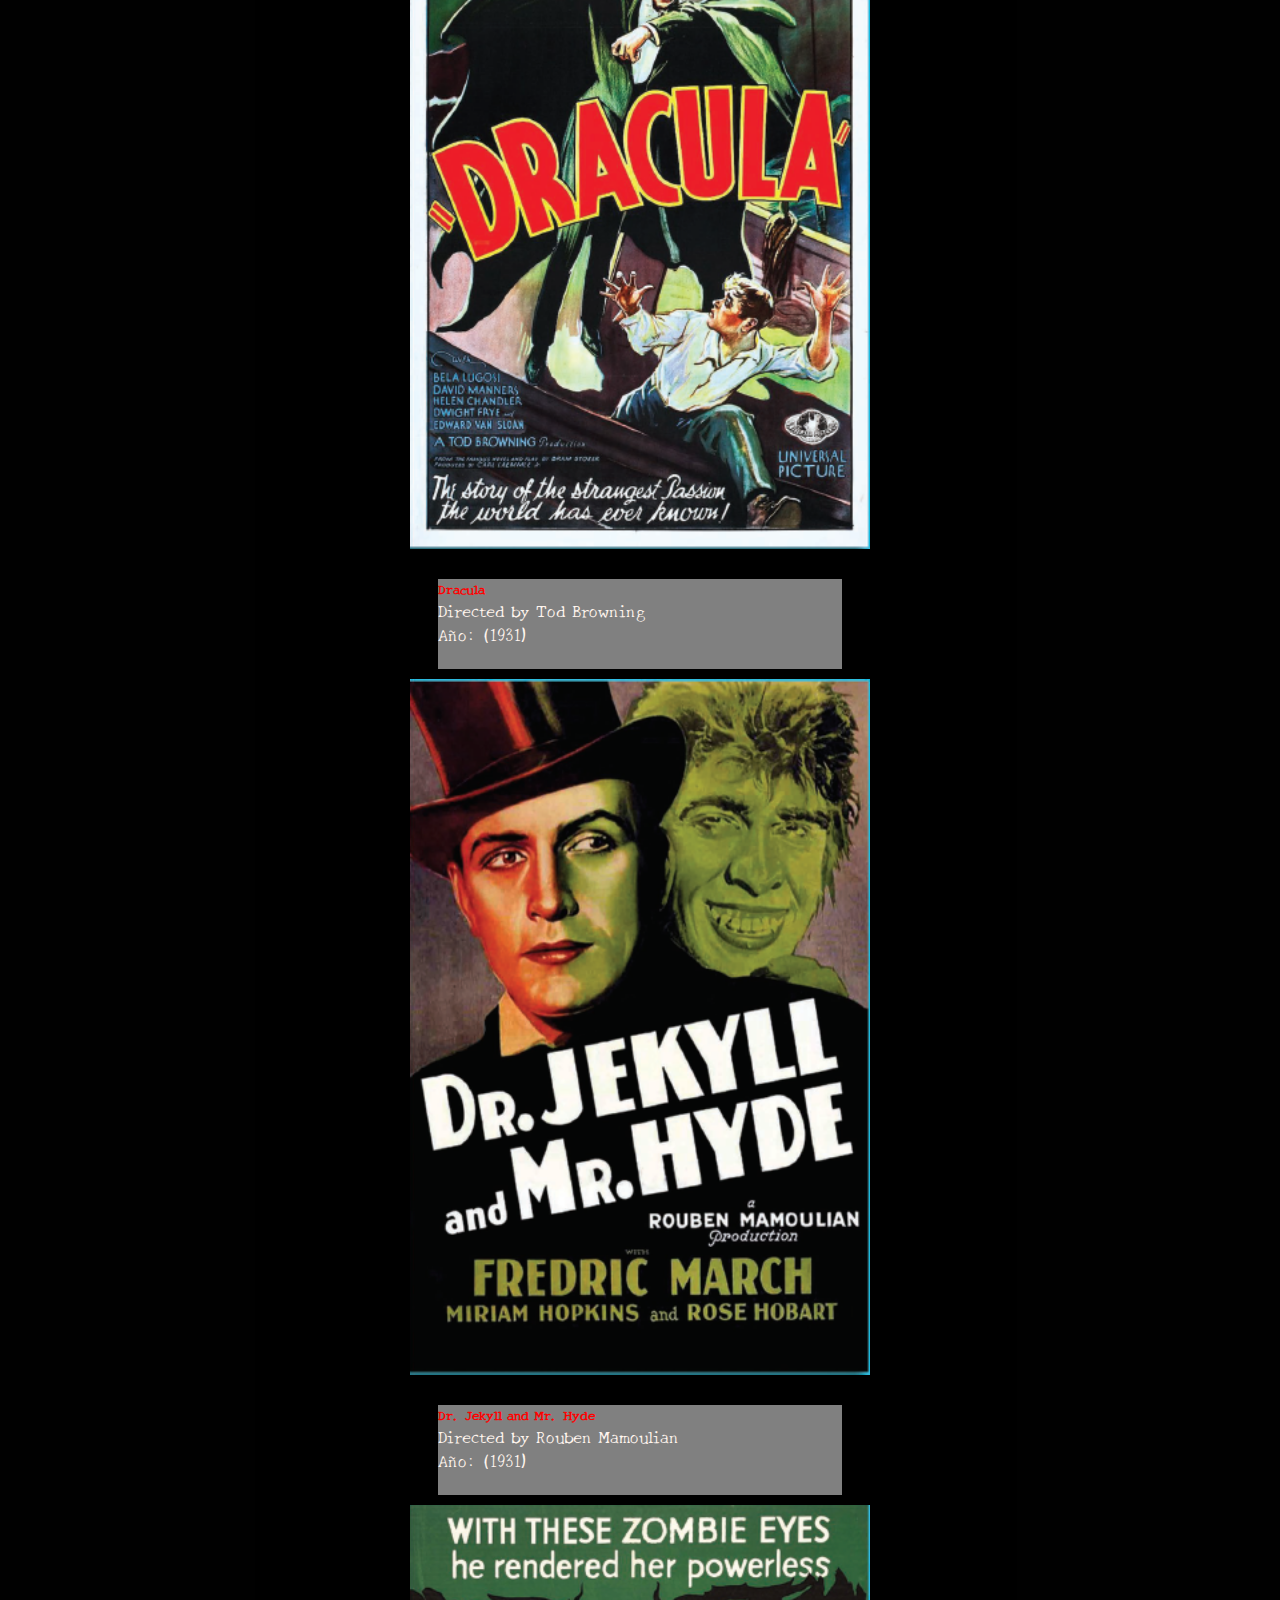
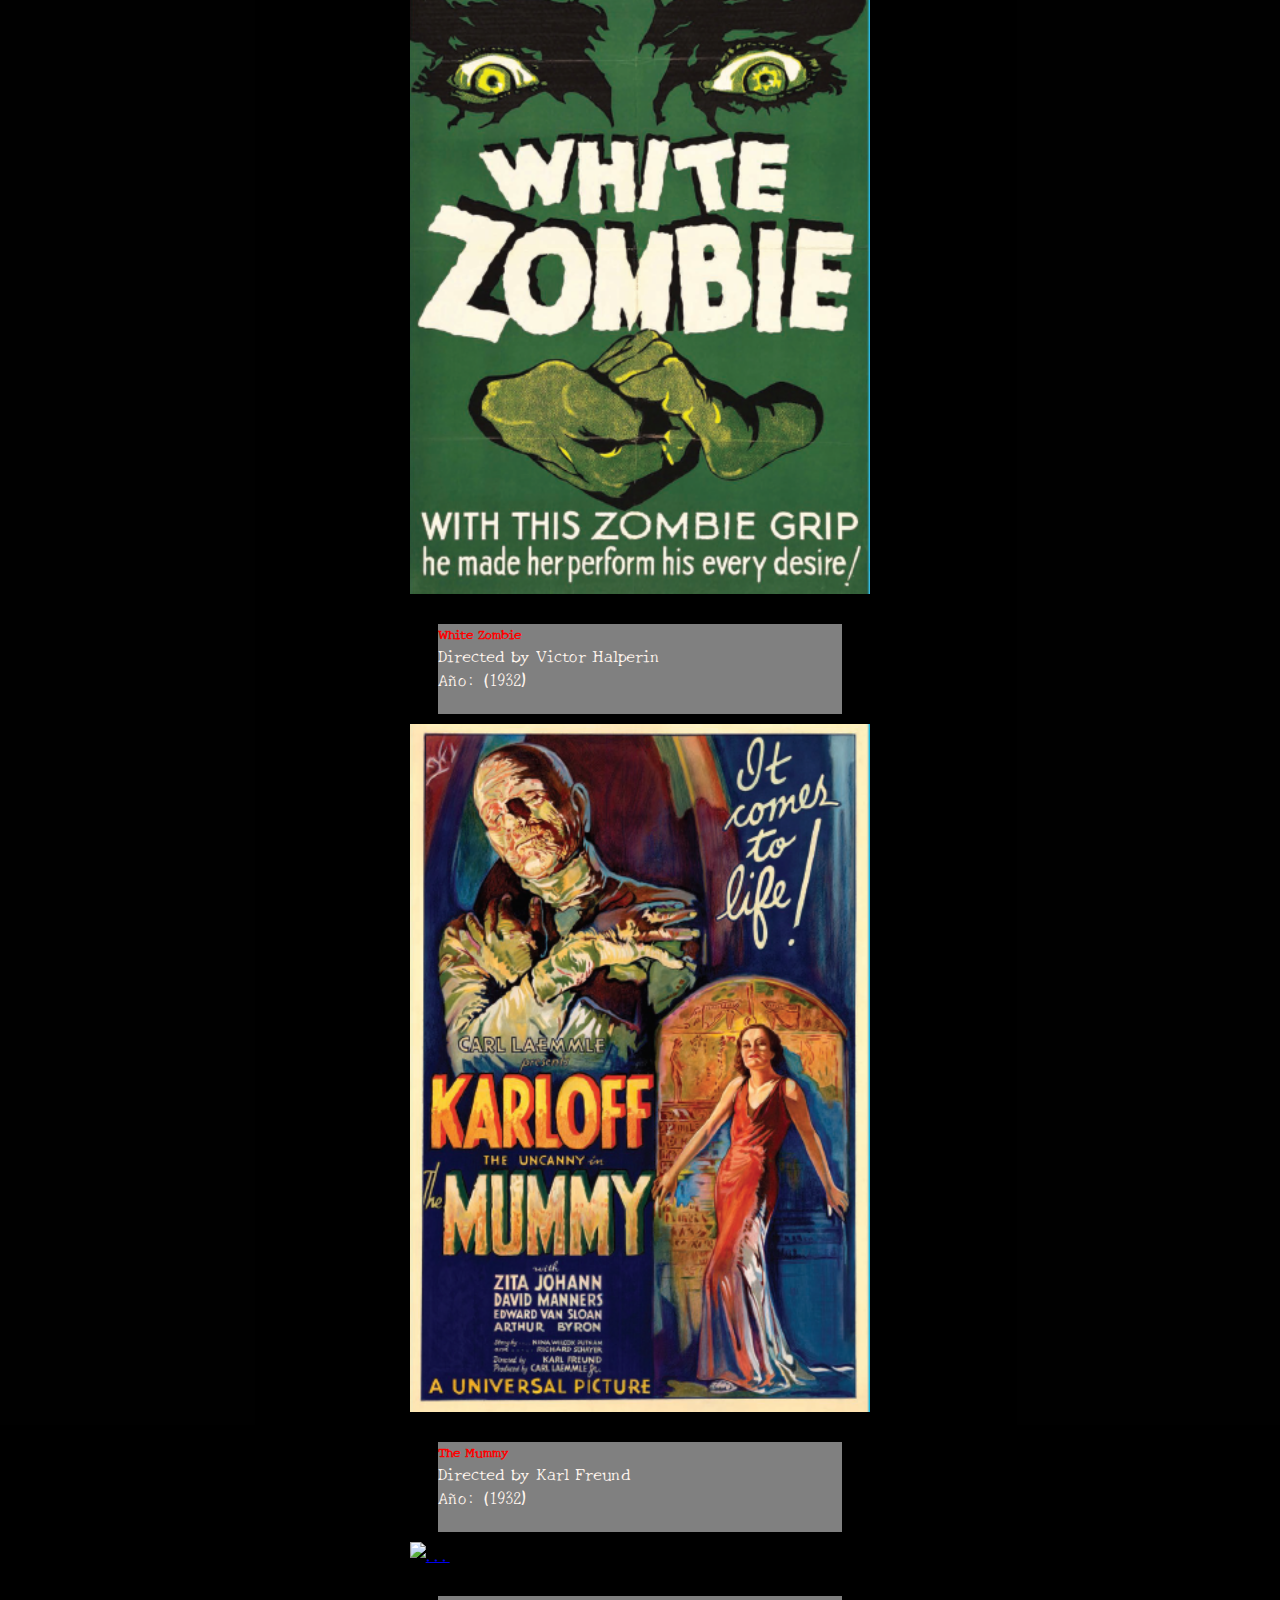
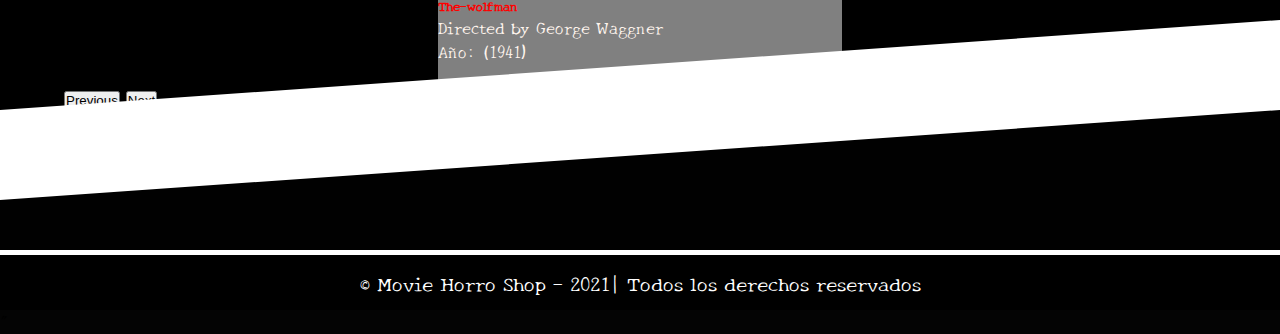
==== commit 71f40f6b: "enlaces entre paginas terminados" ====
--- a/Movie Horror Shop Web/Index.html
+++ b/Movie Horror Shop Web/Index.html
@@ -1,15 +1,20 @@
 <!DOCTYPE html>
 <html lang="es">
+
 <head>
     <title>Movie Horror Shop</title>
     <meta charset="UTF-8">
     <meta name="viewport" content="width=device-width, initial-scale=1.0">
     <meta http-equiv="X-UA-Compatible" content="ie=edge">
-    
+
     <!--Estilos-->
+    <link href="https://cdn.jsdelivr.net/npm/bootstrap@5.0.0-beta3/dist/css/bootstrap.min.css" rel="stylesheet"
+        integrity="sha384-eOJMYsd53ii+scO/bJGFsiCZc+5NDVN2yr8+0RDqr0Ql0h+rP48ckxlpbzKgwra6" crossorigin="anonymous">
     <link rel="stylesheet" href="css/Styles.css">
-    <link href="https://fonts.googleapis.com/css2?family=New+Tegomin&display=swap" rel="stylesheet">   
+    <link rel="stylesheet" href="css/estrenos.css">
+    <link href="https://fonts.googleapis.com/css2?family=New+Tegomin&display=swap" rel="stylesheet">
 </head>
+
 <body>
 
     <!--Ir Arriba-->
@@ -18,25 +23,25 @@
     </div>
 
     <!--Menu de navegacion-->
-     <header id="header">
+    <header id="header">
         <nav class="menu">
             <div class="logo-box">
-                <h1><a href="#">Movie Horror Shop</a></h1>
-                <span class="btn-menu"><i class="fas fa-bars"></i></span>
+                <h1><img src="img/Logo_3.png" width="40" height="40"> <a href="#">Movie Horror Shop</a> </h1>
+                <!--<span class="btn-menu"><i class="fas fa-bars"></i></span> -->
             </div>
             <div class="list-container">
                 <ul class="lists">
-                    <li><a href="#"class="activo">Inicio</a></li>
-                    <li><a href="#">Nuestra Tienda</a></li>
-                    <li><a href="#">Catálogo</a></li>
-                    <li><a href="#">Contacto</a></li>
-                    <li><a href="#">Ayuda</a></li>
+                    <li><a href="#" class="activo">Inicio</a></li>
+                    <li><a href="./proximamente.html">Proximamente</a></li>
+                    <li><a href="./catalogo.html">Catálogo</a></li>
+                    <li><a href="./Contacto.html">Contacto</a></li>
+                    <li><a href="./ayuda.html">Ayuda</a></li>
                     <li><a href="./Login.html">Iniciar Sesión</a></li>
                 </ul>
             </div>
         </nav>
 
-    <!--IMG Header-->
+        <!--IMG Header-->
         <div class="img-header">
             <div class="welcome">
                 <h1>Los mejores films de terror</h1>
@@ -44,175 +49,339 @@
                 <p>¿Te gusta el horror?</p>
                 <button id="abajo">Ver abajo</button>
             </div>
-        </div>    
+        </div>
 
         <div class="skew-abajo"></div>
 
-     </header>    
+    </header>
 
     <!--Menu de navegacion-->
-   <main>
-
-    <!--Nuestra Tienda-->
-    <section class= "acerca-de">
-
-        <div class="info-container">
-            <h1>Nuestra Tienda</h1>
-            <p>¿Por qué a la gente le gusta el horror? ¿Por qué, aunque los monstruos no son reales, no puedes
-                ayudar? ¡pero no tepreocupes algo saldrá de la oscuridad y te atrapará!</p>
-                
-            <p>Cuando tienes miedo, desencadena la respuesta de tu cerebro de "luchar o huir". Te golpean con un
-                Fuerte dosis de adrenalina que, en términos muy sencillos, nos proporciona un mini-subidón. Tu
-                el corazón late más rápido, su cuerpo recibe más oxígeno y su cerebro se acelera cuando
-                trata de averiguar si necesita escapar o prepararse para la batalla. Pero en una película tu cerebro
-                sabe que es seguro y que los objetos en la pantalla no pueden realmente hacerte daño, lo que
-                le permite disfrutar de la respuesta instintiva de su cuerpo al miedo. (Sintiendo lucha o huida
-                cuando ves una película es divertido, pero experimentar una lucha o una huida cuando estás acorralado
-                una manada de lobos rabiosos es menos divertida, ya que tu vida depende literalmente de ello).
-                Su cerebro también libera dopamina, que está asociada con el placer, y esa es la razón
-                a algunas personas no solo les gusta asustarse, sino que también se enganchan. Es por eso que la gente ve
-                una película de terror, cubrirse los ojos, tirar palomitas de maíz por todas partes y sentir que quieren
-                vomitar ... solo para repetir el proceso cuando la próxima película de gran éxito de taquilla
-                viene a su cine local.
-
-                Pero esta reacción instintiva y primaria no es la única razón por la que nos gusta.
-                El horror, prepárate, es muy inteligente. Muy inteligente. No todo el tiempo y no
-                todas las películas, pero el terror es un género que a menudo se pasa por alto por su inteligencia. Películas de Horror
-                como They Live, Night of the Living Dead, Ginger Snaps y Get Out exploran algunas
-                temas sociopolíticos bastante intensos. Todo, desde la clase y la raza hasta el género y
-                La identidad se explora a través de estas películas. Y, como es horror, nada tiene que ser
-                fuera de los límites. Los cineastas no tienen que ir a lo seguro porque el terror, por naturaleza, no está destinado a
-                para estar seguro. Está destinado a hacer olas, causar controversia y hacer que la gente hable.
-
-                <br></br>
-                En nuestro sitio web podrás encontrar todo eso, y lo mejor, estará a tu alcance a los mejores precios. 
-                Tendrás la oportunidad de comprar y/o alquilar cualquier film que desee y que se encuentre dentro de nuestro catalogo.</p>
-                
-            <!--*<div class="about-gallery">
+    <main>
+
+        <!--Nuestra Tienda-->
+        <section class="acerca-de">
+
+            <div class="info-container">
+                <h1>Nuestra Tienda</h1>
+                <p>¿Por qué a la gente le gusta el horror? ¿Por qué, aunque los monstruos no son reales, no puedes
+                    ayudar? ¡pero no tepreocupes algo saldrá de la oscuridad y te atrapará!</p>
+
+                <p>Cuando tienes miedo, desencadena la respuesta de tu cerebro de "luchar o huir". Te golpean con un
+                    Fuerte dosis de adrenalina que, en términos muy sencillos, nos proporciona un mini-subidón. Tu
+                    el corazón late más rápido, su cuerpo recibe más oxígeno y su cerebro se acelera cuando
+                    trata de averiguar si necesita escapar o prepararse para la batalla. Pero en una película tu cerebro
+                    sabe que es seguro y que los objetos en la pantalla no pueden realmente hacerte daño, lo que
+                    le permite disfrutar de la respuesta instintiva de su cuerpo al miedo. (Sintiendo lucha o huida
+                    cuando ves una película es divertido, pero experimentar una lucha o una huida cuando estás
+                    acorralado
+                    una manada de lobos rabiosos es menos divertida, ya que tu vida depende literalmente de ello).
+                    Su cerebro también libera dopamina, que está asociada con el placer, y esa es la razón
+                    a algunas personas no solo les gusta asustarse, sino que también se enganchan. Es por eso que la
+                    gente ve
+                    una película de terror, cubrirse los ojos, tirar palomitas de maíz por todas partes y sentir que
+                    quieren
+                    vomitar ... solo para repetir el proceso cuando la próxima película de gran éxito de taquilla
+                    viene a su cine local.
+
+                    Pero esta reacción instintiva y primaria no es la única razón por la que nos gusta.
+                    El horror, prepárate, es muy inteligente. Muy inteligente. No todo el tiempo y no
+                    todas las películas, pero el terror es un género que a menudo se pasa por alto por su inteligencia.
+                    Películas de Horror
+                    como They Live, Night of the Living Dead, Ginger Snaps y Get Out exploran algunas
+                    temas sociopolíticos bastante intensos. Todo, desde la clase y la raza hasta el género y
+                    La identidad se explora a través de estas películas. Y, como es horror, nada tiene que ser
+                    fuera de los límites. Los cineastas no tienen que ir a lo seguro porque el terror, por naturaleza,
+                    no está destinado a
+                    para estar seguro. Está destinado a hacer olas, causar controversia y hacer que la gente hable.
+
+                    <br></br>
+                    En nuestro sitio web podrás encontrar todo eso, y lo mejor, estará a tu alcance a los mejores
+                    precios.
+                    Tendrás la oportunidad de comprar y/o alquilar cualquier film que desee y que se encuentre dentro de
+                    nuestro catalogo.
+                </p>
+
+                <!--*<div class="about-gallery">
                 <img src="https://i.pinimg.com/originals/cb/20/40/cb2040bdb5de9c475596036a4c6ae469.jpg" alt="">
     
             </div>*/-->
 
-            <div class="about-more"><button>Leer más</button></div>
-
+                <div class="about-more"><button>Leer más</button></div>
+
+            </div>
+
+        </section>
+
+
+        <!-- Catalogo carrusel estrenos -->
+
+        <section class="catalogo">
+            <div class="deg-background"></div>
+            <div class="ejeZproject">
+                <div class="container-project">
+                    <div class="project-title">
+                        <h2>Estrenos</h2>
+                        <hr>
+                    </div>
+                    
+                    <div id="carouselExampleCaptions" class="carousel slide" data-bs-ride="carousel">
+                        <div class="carousel-indicators">
+                            <button type="button" data-bs-target="#carouselExampleCaptions" data-bs-slide-to="0"
+                                class="active" aria-current="true" aria-label="Slide 1"></button>
+                            <button type="button" data-bs-target="#carouselExampleCaptions" data-bs-slide-to="1"
+                                aria-label="Slide 2"></button>
+                            <button type="button" data-bs-target="#carouselExampleCaptions" data-bs-slide-to="2"
+                                aria-label="Slide 3"></button>
+                            <button type="button" data-bs-target="#carouselExampleCaptions" data-bs-slide-to="3"
+                                aria-label="Slide 3"></button>
+                            <button type="button" data-bs-target="#carouselExampleCaptions" data-bs-slide-to="4"
+                                aria-label="Slide 4"></button>
+                            <button type="button" data-bs-target="#carouselExampleCaptions" data-bs-slide-to="5"
+                                aria-label="Slide 5"></button>
+                            <button type="button" data-bs-target="#carouselExampleCaptions" data-bs-slide-to="6"
+                                aria-label="Slide 6"></button>
+                            <button type="button" data-bs-target="#carouselExampleCaptions" data-bs-slide-to="7"
+                                aria-label="Slide 7"></button>
+                        </div>
+                        <div class="carousel-inner">
+                            <div class="carousel-item active">
+                                <a href="peliculas/LeManoir.html"><img href="" src="img/1. Le Manoir du Diable.PNG"
+                                        class="d-block " alt="..."></a>
+                                <div class="carousel-caption d-none d-md-block">
+                                    <h5>Le Manoir du Diable</h5>
+                                    <p>Directed by Rouben Mamoulian</p>
+                                    <p>Año: (1931)</p>
+                                </div>
+                            </div>
+                            <div class="carousel-item">
+                                <a href="peliculas/CabinetCaligari.html"><img
+                                        src="img/2. The Cabinet of Dr. Caligari.PNG" class="d-block " alt="..."></a>
+                                <div class="carousel-caption d-none d-md-block">
+                                    <h5>The Cabinet of Dr. Caligari</h5>
+                                    <p>Directed by Robert Wiene</p>
+                                    <p>Año: (1920)</p>
+                                </div>
+                            </div>
+                            <div class="carousel-item">
+                                <a href="peliculas/Nosferatu.html"><img src="img/3. Nosferatu.PNG" class="d-block "
+                                        alt="..."></a>
+                                <div class="carousel-caption d-none d-md-block">
+                                    <h5>Nosferatu</h5>
+                                    <p>Directed by F. W. Murnau</p>
+                                    <p>Año: (1922)</p>
+                                </div>
+                            </div>
+                            <div class="carousel-item">
+                                <a href="peliculas/Dracula.html"><img src="img/4. Dracula.PNG" class="d-block "
+                                        alt="..."></a>
+                                <div class="carousel-caption d-none d-md-block">
+                                    <h5>Dracula</h5>
+                                    <p>Directed by Tod Browning</p>
+                                    <p>Año: (1931)</p>
+                                </div>
+                            </div>
+                            <div class="carousel-item">
+                                <a href="peliculas/DrJekyll.html"><img src="img/5. Dr. Jekyll and Mr. Hyde.PNG"
+                                        class="d-block " alt="..."></a>
+                                <div class="carousel-caption d-none d-md-block">
+                                    <h5>Dr. Jekyll and Mr. Hyde</h5>
+                                    <p>Directed by Rouben Mamoulian</p>
+                                    <p>Año: (1931)</p>
+                                </div>
+                            </div>
+                            <div class="carousel-item">
+                                <a href="peliculas/WhiteZombie.html"><img src="img/6. White Zombie.PNG" class="d-block "
+                                        alt="..."></a>
+                                <div class="carousel-caption d-none d-md-block">
+                                    <h5>White Zombie</h5>
+                                    <p>Directed by Victor Halperin</p>
+                                    <p>Año: (1932)</p>
+                                </div>
+                            </div>
+                            <div class="carousel-item">
+                                <a href="peliculas/Mummy.html"><img src="img/7. The Mummy.PNG" class="d-block "
+                                        alt="..."></a>
+                                <div class="carousel-caption d-none d-md-block">
+                                    <h5>The Mummy</h5>
+                                    <p>Directed by Karl Freund</p>
+                                    <p>Año: (1932)</p>
+                                </div>
+                            </div>
+                            <div class="carousel-item">
+                                <a href="peliculas/TheWolfMan.html"><img src="img/8. The-wolfman.jpg" class="d-block "
+                                        alt="..."></a>
+                                <div class="carousel-caption d-none d-md-block">
+                                    <h5>The-wolfman</h5>
+                                    <p>Directed by George Waggner</p>
+                                    <p>Año: (1941)</p>
+                                </div>
+                            </div>
+                        </div>
+                        <button class="carousel-control-prev" type="button" data-bs-target="#carouselExampleCaptions"
+                            data-bs-slide="prev">
+                            <span class="carousel-control-prev-icon" aria-hidden="true"></span>
+                            <span class="visually-hidden">Previous</span>
+                        </button>
+                        <button class="carousel-control-next" type="button" data-bs-target="#carouselExampleCaptions"
+                            data-bs-slide="next">
+                            <span class="carousel-control-next-icon" aria-hidden="true"></span>
+                            <span class="visually-hidden">Next</span>
+                        </button>
+                    </div>
+
+                </div>
+            </div>
+            <div class="skew-abajo"> </div>
+        </section>
+
+        <!-- Catalogo carrusel recomendados -->
+
+        <section class="catalogo">
+            <div class="deg-background"></div>
+            <div class="ejeZproject">
+                <div class="container-project">                    
+
+                    <div class="project-title">
+                        <h2>Recomendados</h2>
+                        <hr>
+                    </div>
+
+                    <div id="carouselExampleCaptions" class="carousel slide dos" data-bs-ride="carousel">
+                        <div class="carousel-indicators">
+                            <button type="button" data-bs-target="#carouselExampleCaptions" data-bs-slide-to="0"
+                                class="active dos" aria-current="true" aria-label="Slide 1"></button>
+                            <button type="button" data-bs-target="#carouselExampleCaptions" data-bs-slide-to="1"
+                                aria-label="Slide 2"></button>
+                            <button type="button" data-bs-target="#carouselExampleCaptions" data-bs-slide-to="2"
+                                aria-label="Slide 3"></button>
+                            <button type="button" data-bs-target="#carouselExampleCaptions" data-bs-slide-to="3"
+                                aria-label="Slide 3"></button>
+                            <button type="button" data-bs-target="#carouselExampleCaptions" data-bs-slide-to="4"
+                                aria-label="Slide 4"></button>
+                            <button type="button" data-bs-target="#carouselExampleCaptions" data-bs-slide-to="5"
+                                aria-label="Slide 5"></button>
+                            <button type="button" data-bs-target="#carouselExampleCaptions" data-bs-slide-to="6"
+                                aria-label="Slide 6"></button>
+                            <button type="button" data-bs-target="#carouselExampleCaptions" data-bs-slide-to="7"
+                                aria-label="Slide 7"></button>
+                        </div>
+                        <div class="carousel-inner dos">
+                            <div class="carousel-item active dos">
+                                <a href="peliculas/LeManoir.html"><img href="" src="img/1. Le Manoir du Diable.PNG"
+                                        class="d-block dos" alt="..."></a>
+                                <div class="carousel-caption d-none d-md-block dos">
+                                    <h5>Le Manoir du Diable</h5>
+                                    <p>Directed by Rouben Mamoulian</p>
+                                    <p>Año: (1931)</p>
+                                </div>
+                            </div>
+                            <div class="carousel-item">
+                                <a href="peliculas/CabinetCaligari.html"><img
+                                        src="img/2. The Cabinet of Dr. Caligari.PNG" class="d-block " alt="..."></a>
+                                <div class="carousel-caption d-none d-md-block dos">
+                                    <h5>The Cabinet of Dr. Caligari</h5>
+                                    <p>Directed by Robert Wiene</p>
+                                    <p>Año: (1920)</p>
+                                </div>
+                            </div>
+                            <div class="carousel-item">
+                                <a href="peliculas/Nosferatu.html"><img src="img/3. Nosferatu.PNG" class="d-block dos"
+                                        alt="..."></a>
+                                <div class="carousel-caption d-none d-md-block dos">
+                                    <h5>Nosferatu</h5>
+                                    <p>Directed by F. W. Murnau</p>
+                                    <p>Año: (1922)</p>
+                                </div>
+                            </div>
+                            <div class="carousel-item dos">
+                                <a href="peliculas/Dracula.html"><img src="img/4. Dracula.PNG" class="d-block dos"
+                                        alt="..."></a>
+                                <div class="carousel-caption d-none d-md-block dos">
+                                    <h5>Dracula</h5>
+                                    <p>Directed by Tod Browning</p>
+                                    <p>Año: (1931)</p>
+                                </div>
+                            </div>
+                            <div class="carousel-item">
+                                <a href="peliculas/DrJekyll.html"><img src="img/5. Dr. Jekyll and Mr. Hyde.PNG"
+                                        class="d-block dos" alt="..."></a>
+                                <div class="carousel-caption d-none d-md-block dos">
+                                    <h5>Dr. Jekyll and Mr. Hyde</h5>
+                                    <p>Directed by Rouben Mamoulian</p>
+                                    <p>Año: (1931)</p>
+                                </div>
+                            </div>
+                            <div class="carousel-item dos">
+                                <a href="peliculas/WhiteZombie.html"><img src="img/6. White Zombie.PNG" class="d-block dos"
+                                        alt="..."></a>
+                                <div class="carousel-caption d-none d-md-block dos">
+                                    <h5>White Zombie</h5>
+                                    <p>Directed by Victor Halperin</p>
+                                    <p>Año: (1932)</p>
+                                </div>
+                            </div>
+                            <div class="carousel-item dos">
+                                <a href="peliculas/Mummy.html"><img src="img/7. The Mummy.PNG" class="d-block dos"
+                                        alt="..."></a>
+                                <div class="carousel-caption d-none d-md-block dos">
+                                    <h5>The Mummy</h5>
+                                    <p>Directed by Karl Freund</p>
+                                    <p>Año: (1932)</p>
+                                </div>
+                            </div>
+                            <div class="carousel-item dos">
+                                <a href="peliculas/TheWolfMan.html"><img src="img/8. The-wolfman.jpg" class="d-block dos"
+                                        alt="..."></a>
+                                <div class="carousel-caption d-none d-md-block dos">
+                                    <h5>The-wolfman</h5>
+                                    <p>Directed by George Waggner</p>
+                                    <p>Año: (1941)</p>
+                                </div>
+                            </div>
+                        </div>
+                        <button class="carousel-control-prev dos" type="button" data-bs-target="#carouselExampleCaptions"
+                            data-bs-slide="prev">
+                            <span class="carousel-control-prev-icon dos" aria-hidden="true"></span>
+                            <span class="visually-hidden dos">Previous</span>
+                        </button>
+                        <button class="carousel-control-next dos" type="button" data-bs-target="#carouselExampleCaptions"
+                            data-bs-slide="next">
+                            <span class="carousel-control-next-icon dos" aria-hidden="true"></span>
+                            <span class="visually-hidden dos">Next</span>
+                        </button>
+                    </div>
+
+                </div>
+            </div>
+            <div class="skew-abajo"> </div>
+        </section>
+
+    </main>
+
+    <!--Footer-->
+    <footer class="footer">
+        <div class="skew-arriba"></div>
+        <div class="deg-footer"></div>
+        <div class="ejeZfooter">
+            <div class="footer-content">
+
+
+                <div class="footer-text">
+                    <p>&copy; Movie Horro Shop - 2021| Todos los derechos reservados</p>
+                </div>
+
+            </div>
         </div>
 
-    </section>
-
-    <!--Catálogo-->
-    <section class="catalogo">
-        <div class="deg-background"></div>
-        <div class="ejeZproject">
-            <div class="container-project">
-                <div class="project-title">
-                    <h2>Catálogo</h2>
-                    <hr>
-                </div>
-            <div class="project-img">
-                <img src="img/1. Le Manoir du Diable.PNG" alt="">
-                <div class="name-movie">
-                    <h3>Le Manoir du Diable</h3>
-                    <p>Directed by Rouben Mamoulian</p>
-                    <p>Año: (1931)</p>
-                </div>
-                <img src="img/2. The Cabinet of Dr. Caligari.PNG" alt="">
-                <div class="name-movie">
-                    <h3>The Cabinet of Dr. Caligari</h3>
-                    <p>Directed by Robert Wiene</p>
-                    <p>Año: (1920)</p>
-                </div>
-                <img src="img/3. Nosferatu.PNG" alt="">
-                <div class="name-movie">
-                    <h3>Nosferatu</h3>
-                    <p>Directed by F. W. Murnau</p>
-                    <p>Año: (1922)</p>
-                </div>
-                <img src="img/4. Dracula.PNG" alt="">
-                <div class="name-movie">
-                    <h3>Dracula</h3>
-                    <p>Directed by Tod Browning</p>
-                    <p>Año: (1931)</p>
-                </div>
-                <img src="img/5. Dr. Jekyll and Mr. Hyde.PNG" alt="">
-                <div class="name-movie">
-                    <h3>Dr. Jekyll and Mr. Hyde</h3>
-                    <p>Directed by Rouben Mamoulian</p>
-                    <p>Año: (1931)</p>
-                </div>
-                <img src="img/6. White Zombie.PNG" alt="">
-                <div class="name-movie">
-                    <h3>White Zombie</h3>
-                    <p>Directed by Victor Halperin</p>
-                    <p>Año: (1932)</p>
-                </div>
-                <img src="img/7. The Mummy.PNG" alt="">
-                <div class="name-movie">
-                    <h3>The Mummy</h3>
-                    <p>Directed by Karl Freund</p>
-                    <p>Año: (1932)</p>
-                </div>
-                <img src="img/8. The Wolf Man.PNG" alt="">  
-                <div class="name-movie">
-                    <h3>The Wolf Man</h3>
-                    <p>Directed by George Waggner</p>
-                    <p>Año: (1941)</p>
-                </div>
-            </div>    
-
-            </div>
-        </div>
-        <div class="skew-abajo"> </div>
-
-    </section>
-
-</main>
-
-<!--Footer-->
-<footer class="footer">
-    <div class="skew-arriba"></div>
-    <div class="deg-footer"></div>
-    <div class="ejeZfooter">
-        <div class="footer-content">
-        <div class="footer-title">
-            <h2>Formulario de Contacto</h2>
-            <hr>
-        </div>  
-
-        <div class="formulario-content">
-         <form id="Formulario">
-            <label for="user">Nombre:</label>
-            <input type="text" id="user" name="user" placeholder="Ingresa tu Nombre">
-
-            <label for="email">Correo electronico:</label>
-            <input type="email" id="user" name="email" placeholder="Ingresa tu Correo Electronico">
-
-            <label for="mensaje">Escribe tu mensaje</label>
-            <textarea name="mensaje" id="mensaje"></textarea>
-
-            <div class="send"><button>Enviar</button></div>
-
-            <div class="mensaje-form">
-                <p>Escribenos un mensaje, con gusto tendrás una respuesta por parte de nosotros en muy poco tiempo</p>
-            </div>
-
-         </form>
-        </div>
-        
-        <div class="footer-text">
-            <p>&copy; Artistas web - 2020| Todos los derechos reservados</p>
-        </div>
-
-        </div>
-    </div>
-
-</footer>
-
-    
-
-
-
-Scripts
-<script src="https://kit.fontawesome.com/ca6e14d7f4.js" crossorigin="anonymous"></script>"
-<script src="js/app.js"></script>
+    </footer>
+
+    <!--Scripts-->
+
+    <script src="https://kit.fontawesome.com/ca6e14d7f4.js" crossorigin="anonymous"></script>"
+    <script src="js/app.js"></script>
+    <script src="https://cdn.jsdelivr.net/npm/bootstrap@5.0.0-beta3/dist/js/bootstrap.bundle.min.js"
+        integrity="sha384-JEW9xMcG8R+pH31jmWH6WWP0WintQrMb4s7ZOdauHnUtxwoG2vI5DkLtS3qm9Ekf"
+        crossorigin="anonymous"></script>
 </body>
-</html>
+
+</html>--- a/Movie Horror Shop Web/css/Styles.css
+++ b/Movie Horror Shop Web/css/Styles.css
@@ -39,6 +39,11 @@
     transition: 400ms;
 }
 
+.fixeado{
+    left: 0 !important;
+    right: 0 !important;
+    height: 150px !important;
+}
 .go-top:hover{
     border:2px solid var(--white);
     background:var(--red);
@@ -221,20 +226,7 @@
     line-height: 35px;
     margin: 10px 0px;
 }
-/*.acerca-de .info-container .about-gallery{
-    width: 100%;
-    display: flex;
-    justify-content: center;
-    margin: 50px 0px;
-}
-.acerca-de .info-container .about-gallery img{
-    width: calc(33.33% - 10px);
-    height: 300px;
-    object-fit: cover;
-    margin: 10px 10px;
-    border-radius: 10px;
-    cursor: pointer;
-}*/
+
 .acerca-de .info-container .about-more{
     width: 100%;
     display: flex;
@@ -264,7 +256,7 @@
 .catalogo{
     position: relative;
     width: 100%;
-    height: 100%;
+    height: 150%;
     background: url(../img/Catálogo.jpg);
     background-attachment: fixed;
     background-position: center;
@@ -565,23 +557,7 @@
     }
 } 
 
-/*@media only screen and (max-width: 890px){
-    .testimonios .box-testimonios .card-testimonio .card-img img{
-        width: 200px;
-        height: 200px;
-    }
-    .testimonios .box-testimonios .card-testimonio {
-        width: 100%;
-    }
-    .testimonios .box-testimonios .card-testimonio .testimonio-text h4{
-        font-size: 25px;
-    }
-    .testimonios .box-testimonios .card-testimonio .testimonio-text p{
-        font-size: 17px;
-        line-height: 35px;
-    }
-}
-*/
+
 @media only screen and (max-width: 900px){
     .footer .formulario-content{
         width: 85%;
--- a/Movie Horror Shop Web/css/estrenos.css
+++ b/Movie Horror Shop Web/css/estrenos.css
@@ -0,0 +1,25 @@
+.carrusel-inner {
+    height: 500px;
+}
+
+.carousel-item img {
+    margin-top: 10px;
+    display: block;
+    margin-left: auto;
+    margin-right: auto;
+    width: 40%;
+    height: 30%;
+}
+.carousel-caption {
+    margin-right: auto;
+    margin-left: auto;    
+    margin-top: 30px;
+    width: 35%;
+    height: 90px;
+    background-color:rgba(255,255,255.255,0.5);
+    position: relative;
+    color: seashell;
+}
+.carousel-caption h5{
+    color: red;
+}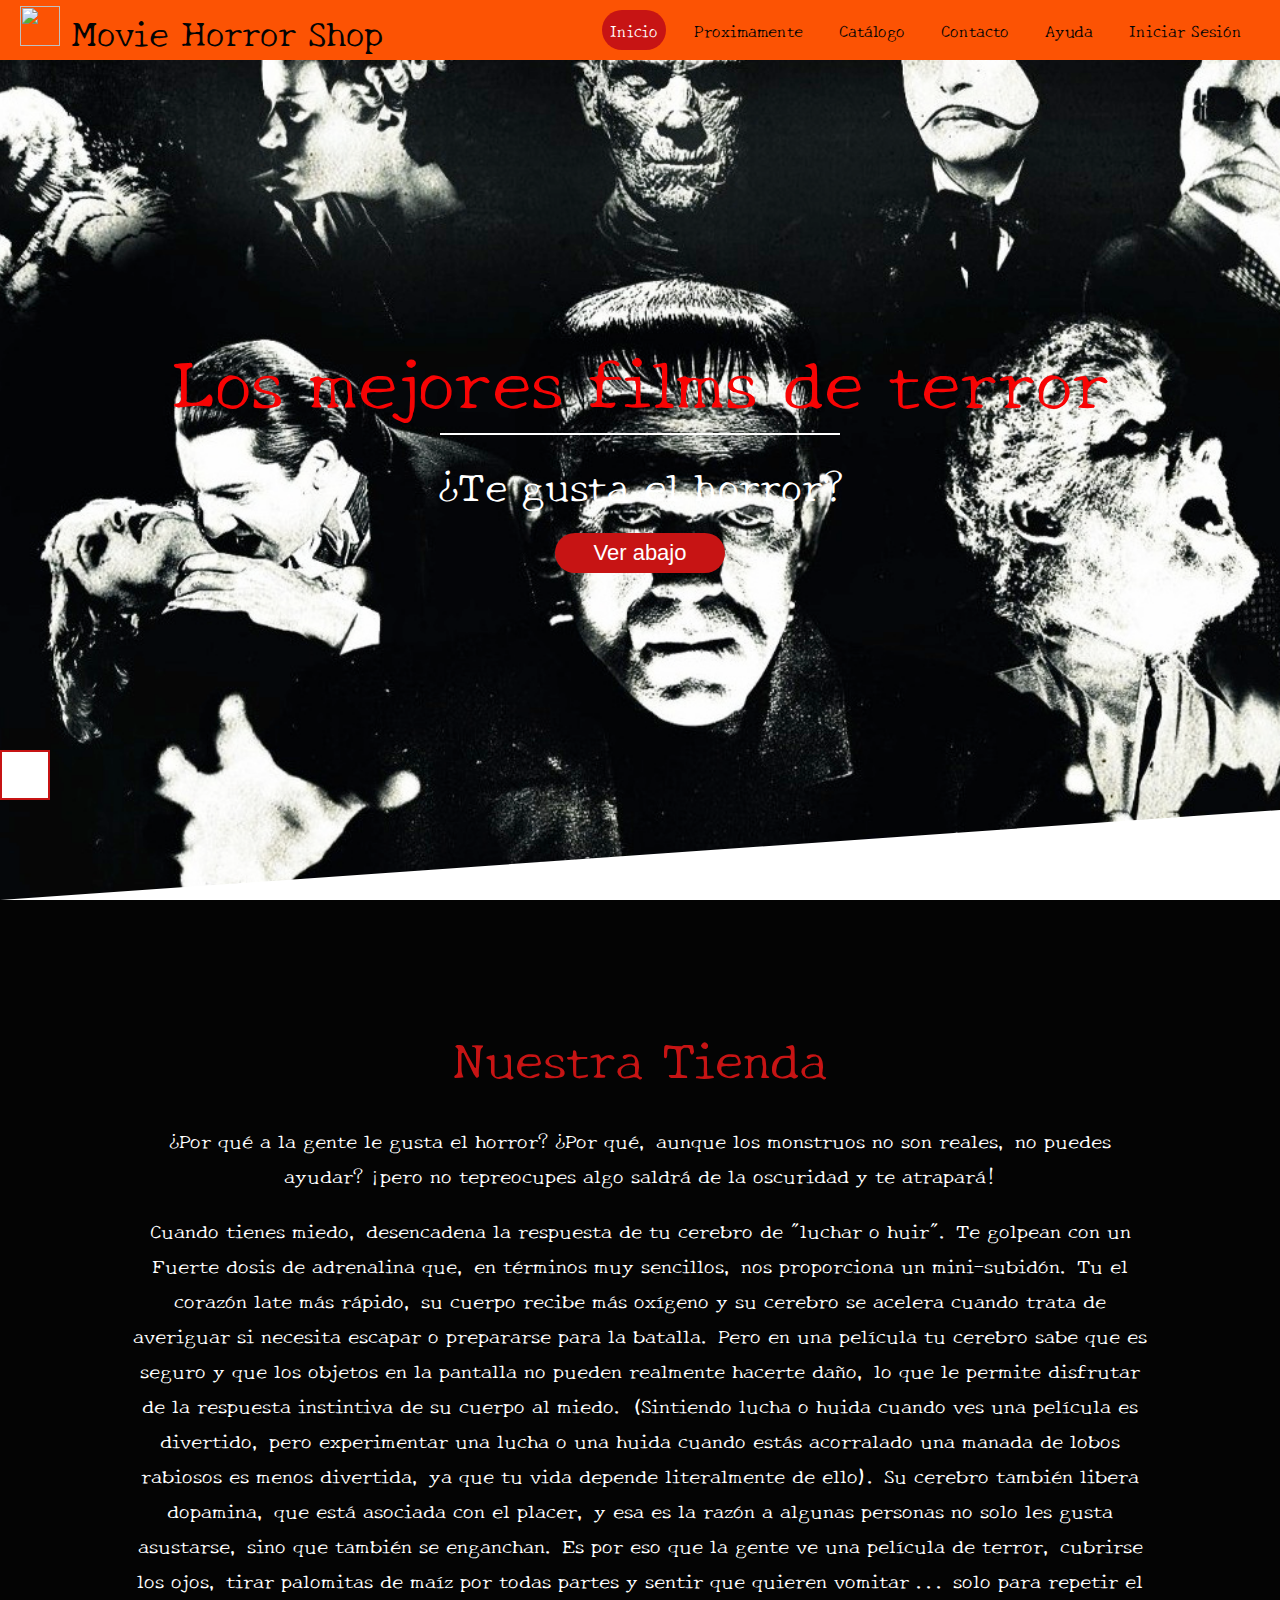
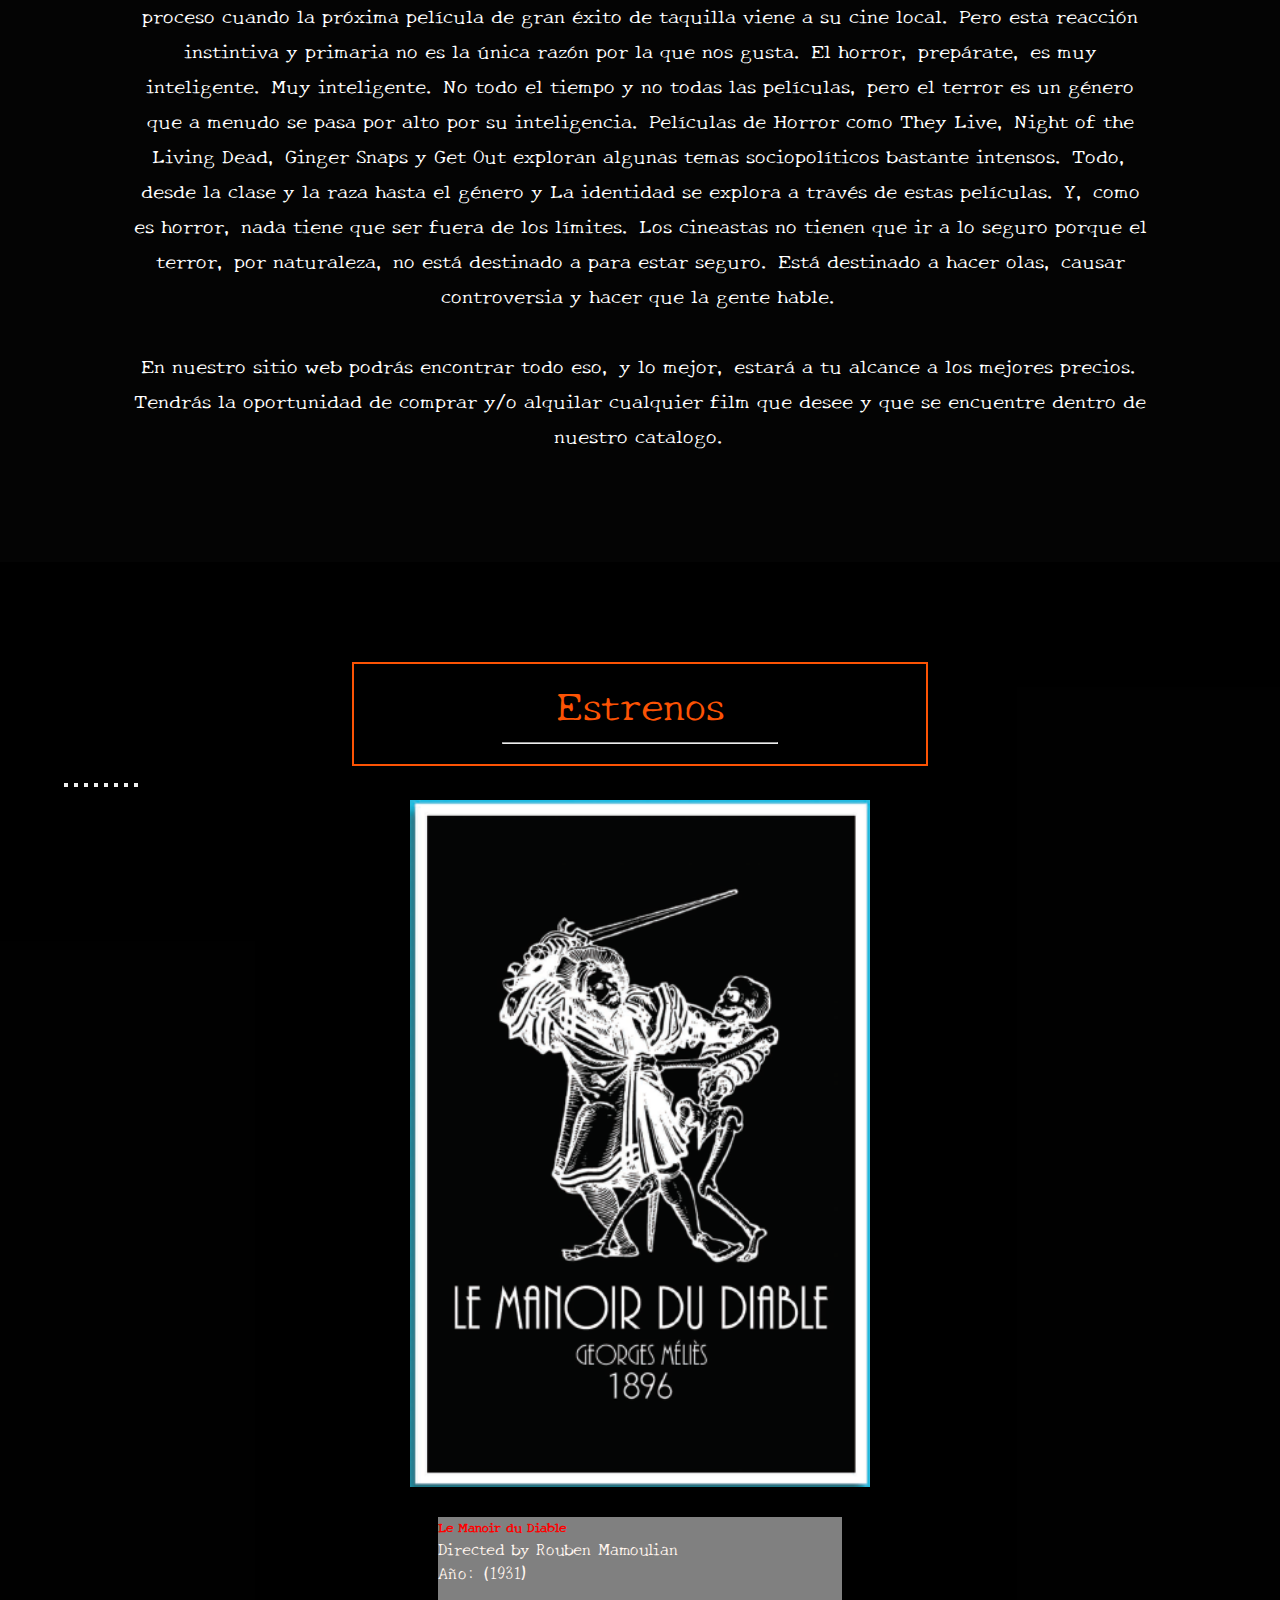
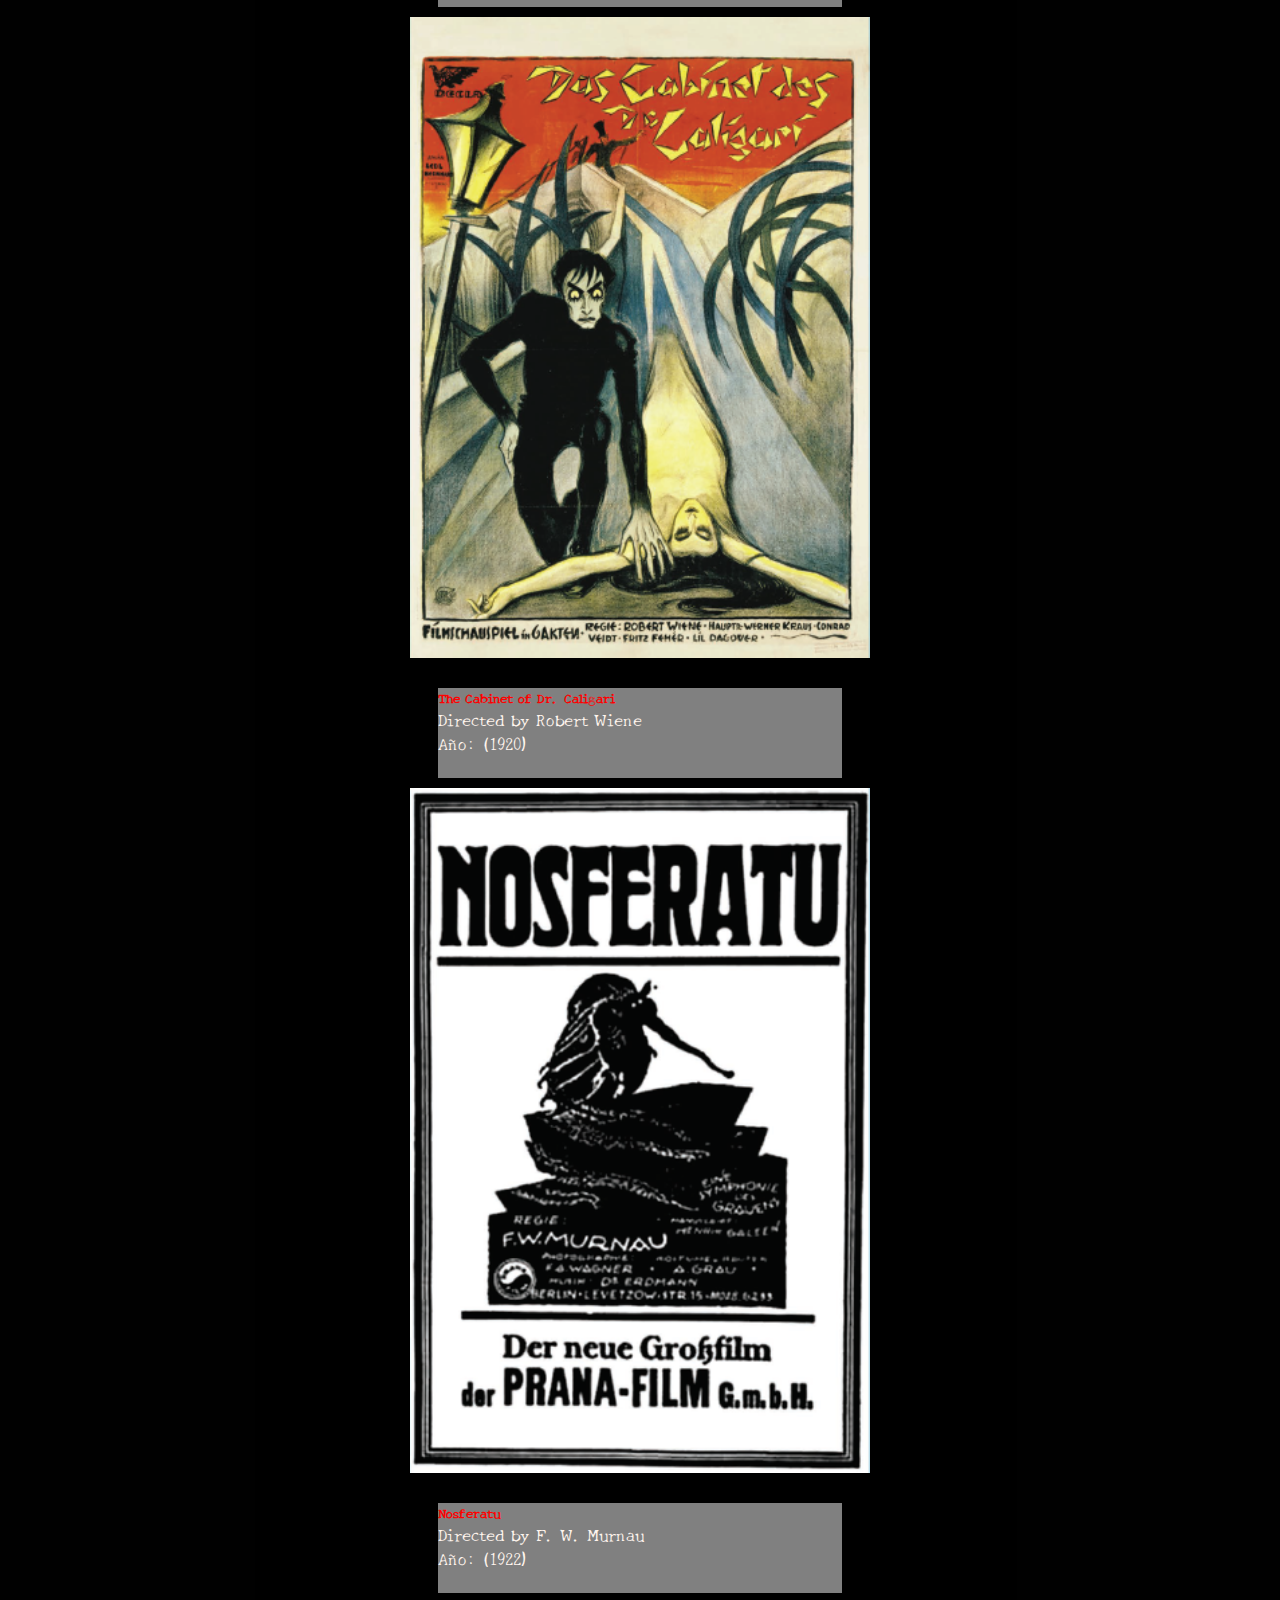
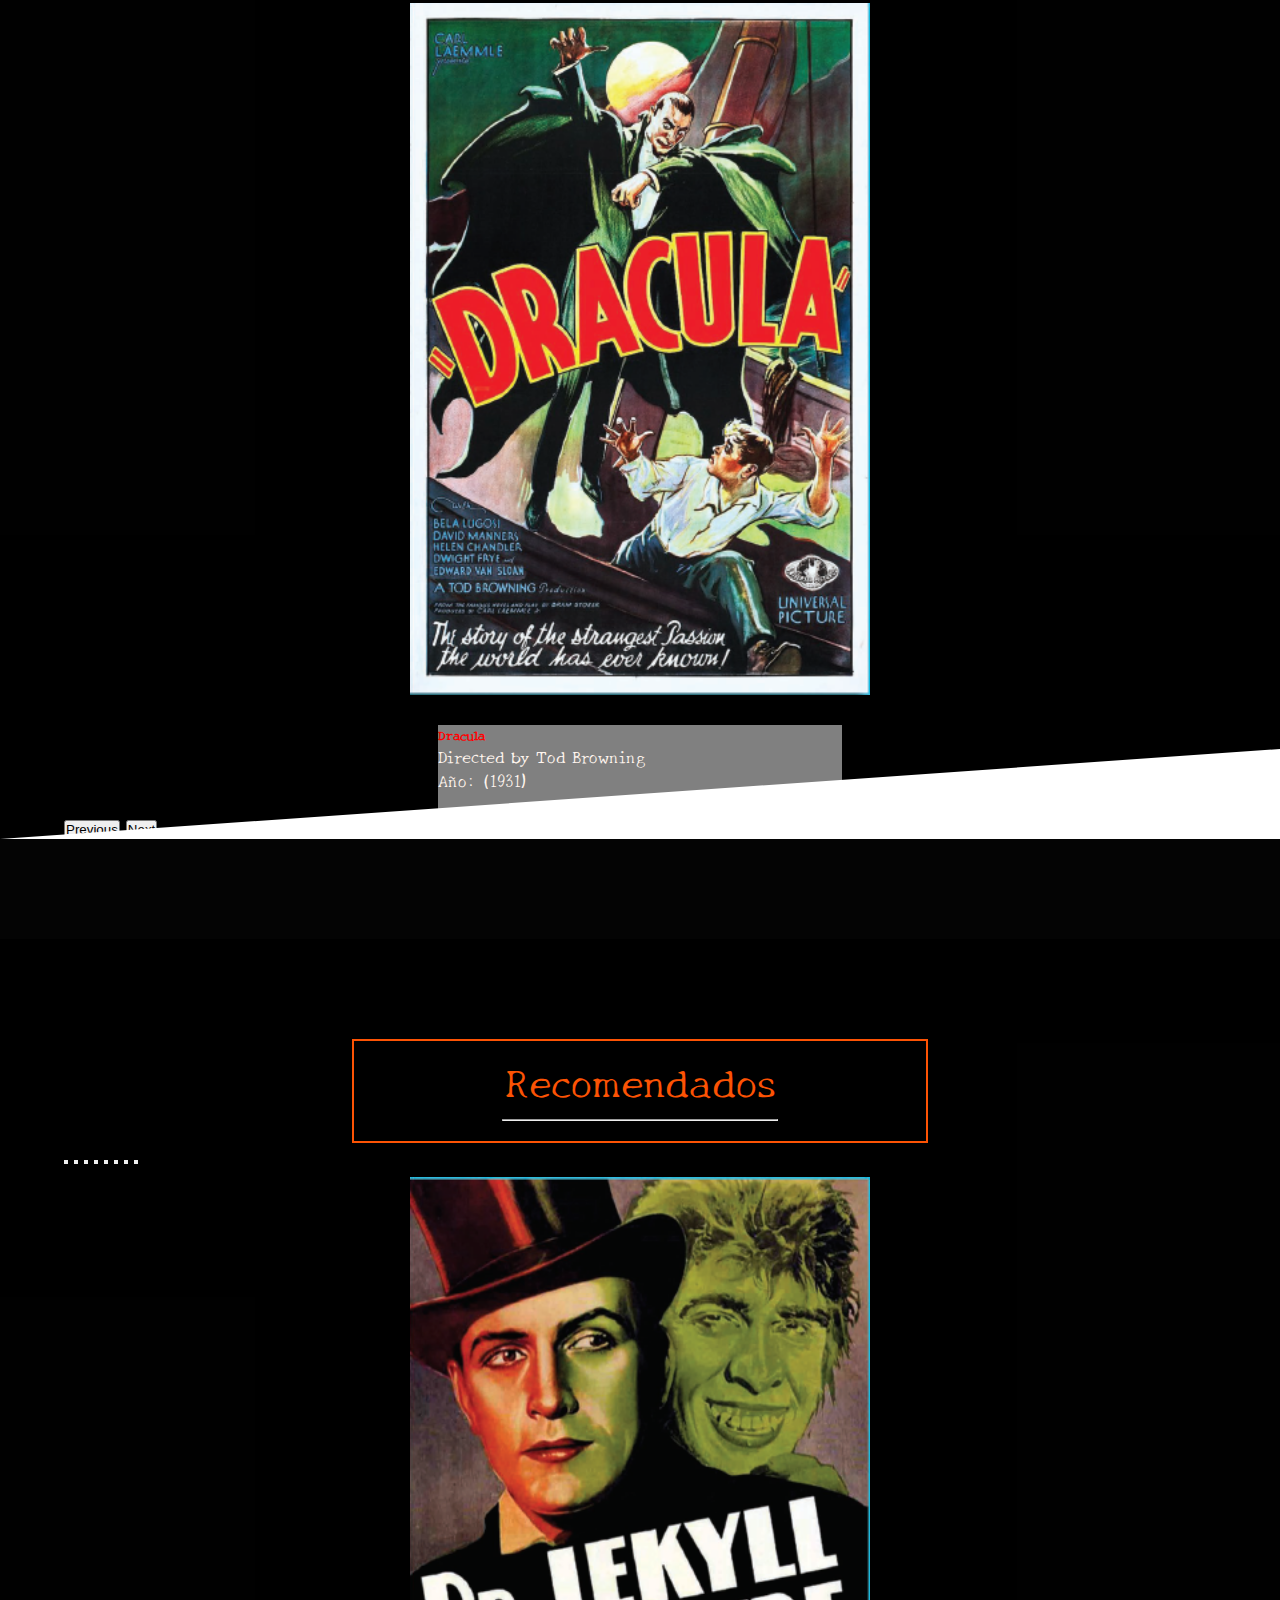
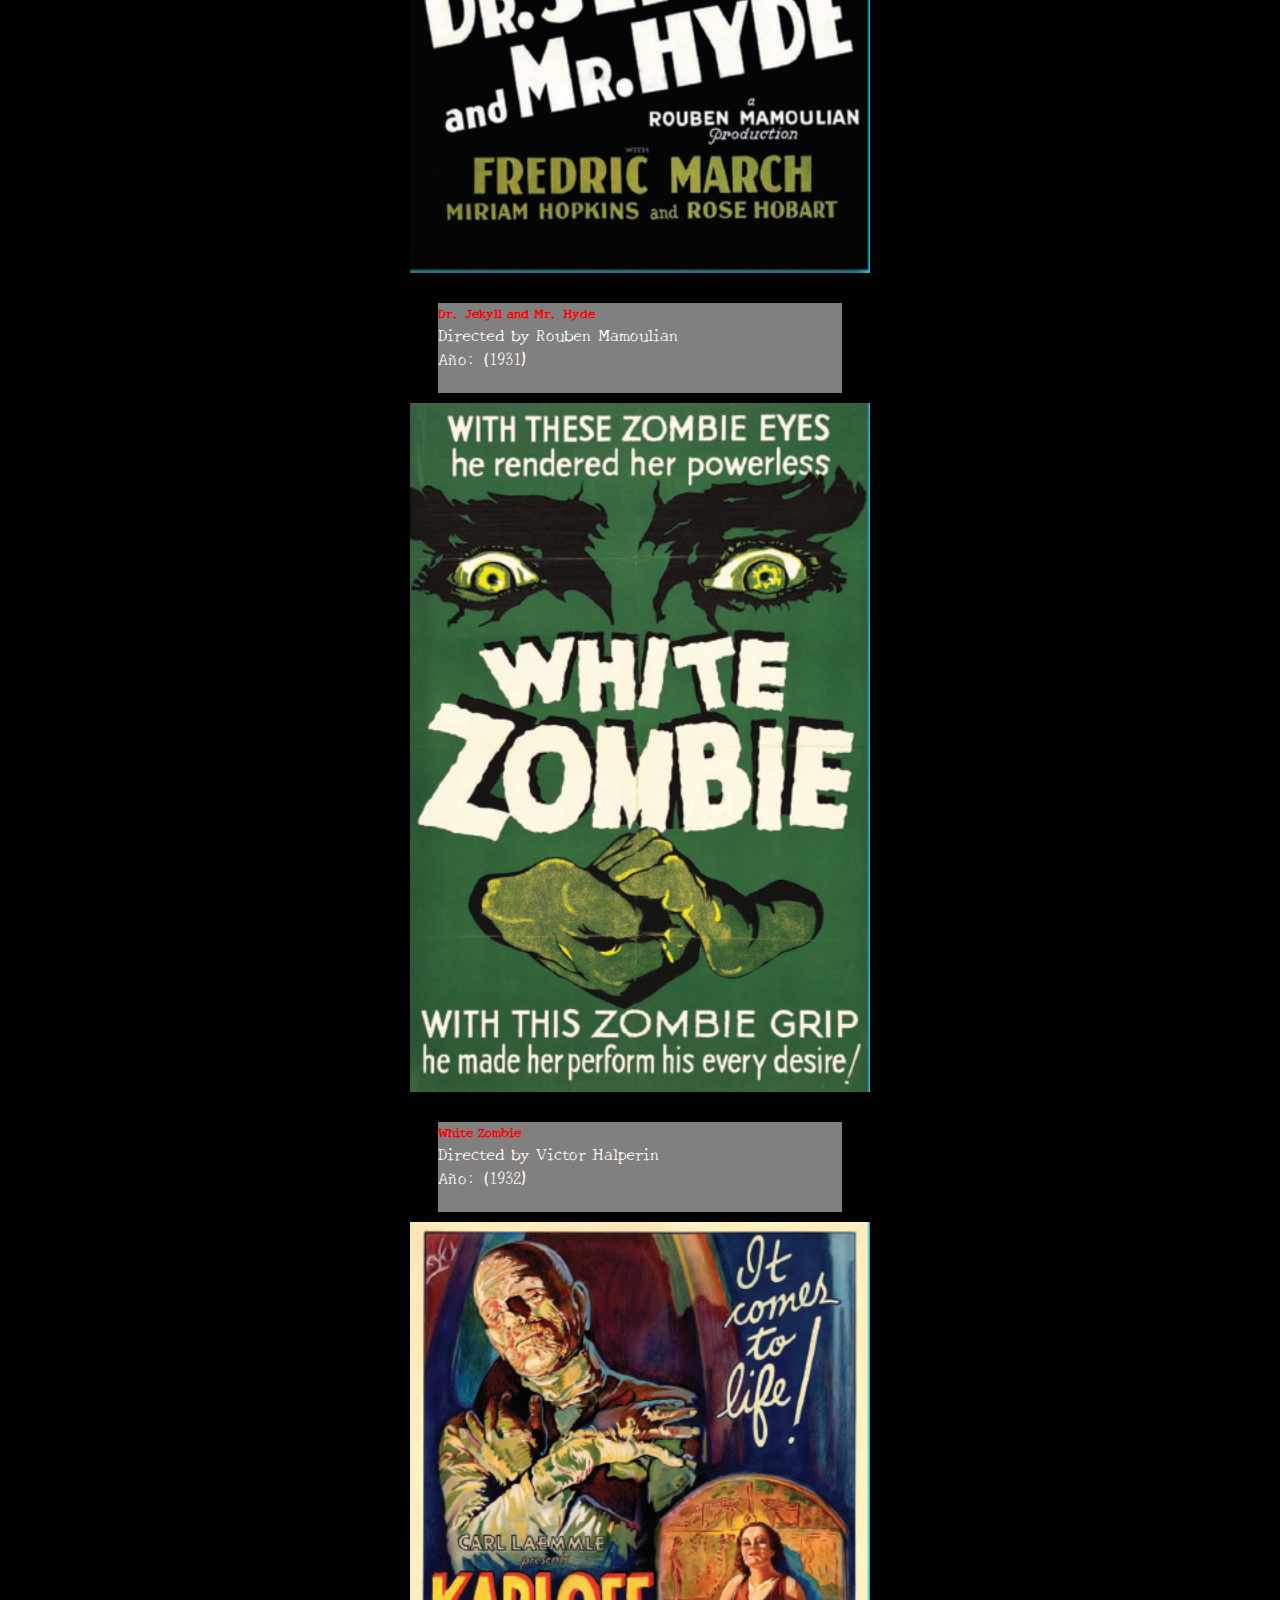
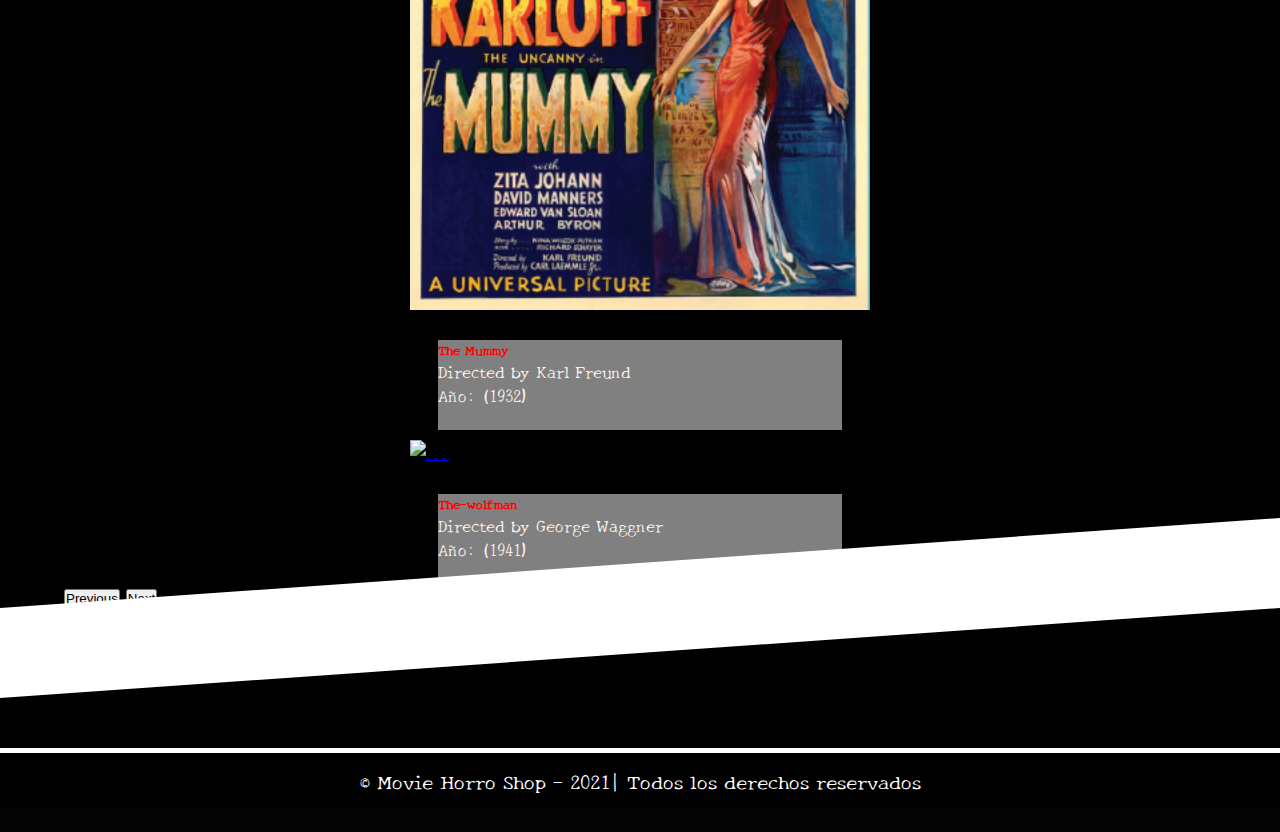
==== commit 41b4430a: "Arreglo en el boton Ver Abajo" ====
--- a/Movie Horror Shop Web/Index.html
+++ b/Movie Horror Shop Web/Index.html
@@ -27,7 +27,7 @@
         <nav class="menu">
             <div class="logo-box">
                 <h1><img src="img/Logo_3.png" width="40" height="40"> <a href="#">Movie Horror Shop</a> </h1>
-                <!--<span class="btn-menu"><i class="fas fa-bars"></i></span> -->
+                <!-- <span class="btn-menu"><i class="fas fa-bars"></i></span> -->
             </div>
             <div class="list-container">
                 <ul class="lists">
@@ -106,7 +106,7 @@
     
             </div>*/-->
 
-                <div class="about-more"><button>Leer más</button></div>
+                <!-- <div class="about-more"><button>Leer más</button></div> -->
 
             </div>
 
@@ -143,7 +143,7 @@
                             <button type="button" data-bs-target="#carouselExampleCaptions" data-bs-slide-to="7"
                                 aria-label="Slide 7"></button>
                         </div>
-                        <div class="carousel-inner">
+                        <div class="carousel-inner carousel-fixed">
                             <div class="carousel-item active">
                                 <a href="peliculas/LeManoir.html"><img href="" src="img/1. Le Manoir du Diable.PNG"
                                         class="d-block " alt="..."></a>
@@ -178,42 +178,6 @@
                                     <h5>Dracula</h5>
                                     <p>Directed by Tod Browning</p>
                                     <p>Año: (1931)</p>
-                                </div>
-                            </div>
-                            <div class="carousel-item">
-                                <a href="peliculas/DrJekyll.html"><img src="img/5. Dr. Jekyll and Mr. Hyde.PNG"
-                                        class="d-block " alt="..."></a>
-                                <div class="carousel-caption d-none d-md-block">
-                                    <h5>Dr. Jekyll and Mr. Hyde</h5>
-                                    <p>Directed by Rouben Mamoulian</p>
-                                    <p>Año: (1931)</p>
-                                </div>
-                            </div>
-                            <div class="carousel-item">
-                                <a href="peliculas/WhiteZombie.html"><img src="img/6. White Zombie.PNG" class="d-block "
-                                        alt="..."></a>
-                                <div class="carousel-caption d-none d-md-block">
-                                    <h5>White Zombie</h5>
-                                    <p>Directed by Victor Halperin</p>
-                                    <p>Año: (1932)</p>
-                                </div>
-                            </div>
-                            <div class="carousel-item">
-                                <a href="peliculas/Mummy.html"><img src="img/7. The Mummy.PNG" class="d-block "
-                                        alt="..."></a>
-                                <div class="carousel-caption d-none d-md-block">
-                                    <h5>The Mummy</h5>
-                                    <p>Directed by Karl Freund</p>
-                                    <p>Año: (1932)</p>
-                                </div>
-                            </div>
-                            <div class="carousel-item">
-                                <a href="peliculas/TheWolfMan.html"><img src="img/8. The-wolfman.jpg" class="d-block "
-                                        alt="..."></a>
-                                <div class="carousel-caption d-none d-md-block">
-                                    <h5>The-wolfman</h5>
-                                    <p>Directed by George Waggner</p>
-                                    <p>Año: (1941)</p>
                                 </div>
                             </div>
                         </div>
@@ -246,7 +210,7 @@
                         <hr>
                     </div>
 
-                    <div id="carouselExampleCaptions" class="carousel slide dos" data-bs-ride="carousel">
+                    <div id="carouselExampleCaptions2" class="carousel slide dos" data-bs-ride="carousel">
                         <div class="carousel-indicators">
                             <button type="button" data-bs-target="#carouselExampleCaptions" data-bs-slide-to="0"
                                 class="active dos" aria-current="true" aria-label="Slide 1"></button>
@@ -265,44 +229,8 @@
                             <button type="button" data-bs-target="#carouselExampleCaptions" data-bs-slide-to="7"
                                 aria-label="Slide 7"></button>
                         </div>
-                        <div class="carousel-inner dos">
-                            <div class="carousel-item active dos">
-                                <a href="peliculas/LeManoir.html"><img href="" src="img/1. Le Manoir du Diable.PNG"
-                                        class="d-block dos" alt="..."></a>
-                                <div class="carousel-caption d-none d-md-block dos">
-                                    <h5>Le Manoir du Diable</h5>
-                                    <p>Directed by Rouben Mamoulian</p>
-                                    <p>Año: (1931)</p>
-                                </div>
-                            </div>
-                            <div class="carousel-item">
-                                <a href="peliculas/CabinetCaligari.html"><img
-                                        src="img/2. The Cabinet of Dr. Caligari.PNG" class="d-block " alt="..."></a>
-                                <div class="carousel-caption d-none d-md-block dos">
-                                    <h5>The Cabinet of Dr. Caligari</h5>
-                                    <p>Directed by Robert Wiene</p>
-                                    <p>Año: (1920)</p>
-                                </div>
-                            </div>
-                            <div class="carousel-item">
-                                <a href="peliculas/Nosferatu.html"><img src="img/3. Nosferatu.PNG" class="d-block dos"
-                                        alt="..."></a>
-                                <div class="carousel-caption d-none d-md-block dos">
-                                    <h5>Nosferatu</h5>
-                                    <p>Directed by F. W. Murnau</p>
-                                    <p>Año: (1922)</p>
-                                </div>
-                            </div>
-                            <div class="carousel-item dos">
-                                <a href="peliculas/Dracula.html"><img src="img/4. Dracula.PNG" class="d-block dos"
-                                        alt="..."></a>
-                                <div class="carousel-caption d-none d-md-block dos">
-                                    <h5>Dracula</h5>
-                                    <p>Directed by Tod Browning</p>
-                                    <p>Año: (1931)</p>
-                                </div>
-                            </div>
-                            <div class="carousel-item">
+                        <div class="carousel-inner carousel-fixed">
+                            <div class="carousel-item active">
                                 <a href="peliculas/DrJekyll.html"><img src="img/5. Dr. Jekyll and Mr. Hyde.PNG"
                                         class="d-block dos" alt="..."></a>
                                 <div class="carousel-caption d-none d-md-block dos">
@@ -339,12 +267,12 @@
                                 </div>
                             </div>
                         </div>
-                        <button class="carousel-control-prev dos" type="button" data-bs-target="#carouselExampleCaptions"
+                        <button class="carousel-control-prev dos" type="button" data-bs-target="#carouselExampleCaptions2"
                             data-bs-slide="prev">
                             <span class="carousel-control-prev-icon dos" aria-hidden="true"></span>
                             <span class="visually-hidden dos">Previous</span>
                         </button>
-                        <button class="carousel-control-next dos" type="button" data-bs-target="#carouselExampleCaptions"
+                        <button class="carousel-control-next dos" type="button" data-bs-target="#carouselExampleCaptions2"
                             data-bs-slide="next">
                             <span class="carousel-control-next-icon dos" aria-hidden="true"></span>
                             <span class="visually-hidden dos">Next</span>
